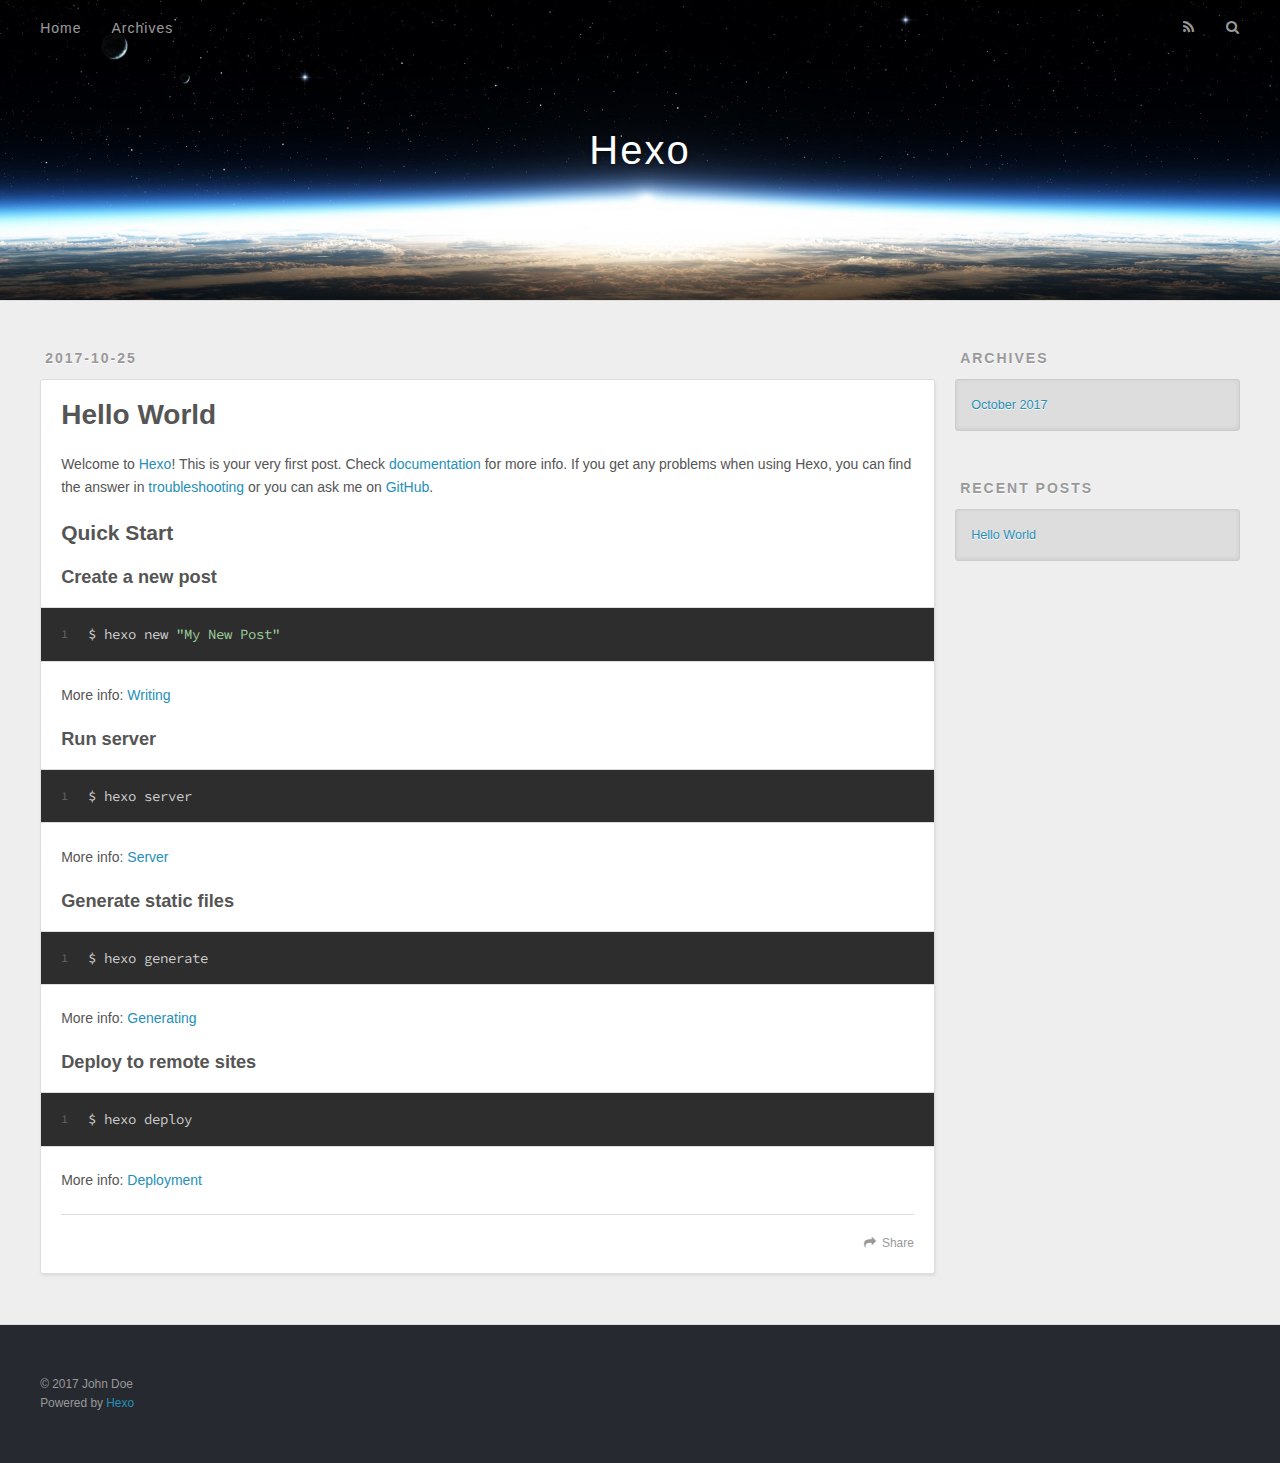
==== index.html @ f9e35522 "Site updated: 2017-10-25 15:18:16" ====
<!DOCTYPE html>
<html>
<head>
  <meta charset="utf-8">
  
  <title>Hexo</title>
  <meta name="viewport" content="width=device-width, initial-scale=1, maximum-scale=1">
  <meta property="og:type" content="website">
<meta property="og:title" content="Hexo">
<meta property="og:url" content="http://yoursite.com/index.html">
<meta property="og:site_name" content="Hexo">
<meta name="twitter:card" content="summary">
<meta name="twitter:title" content="Hexo">
  
    <link rel="alternate" href="/atom.xml" title="Hexo" type="application/atom+xml">
  
  
    <link rel="icon" href="/favicon.png">
  
  
    <link href="//fonts.googleapis.com/css?family=Source+Code+Pro" rel="stylesheet" type="text/css">
  
  <link rel="stylesheet" href="/css/style.css">
  

</head>

<body>
  <div id="container">
    <div id="wrap">
      <header id="header">
  <div id="banner"></div>
  <div id="header-outer" class="outer">
    <div id="header-title" class="inner">
      <h1 id="logo-wrap">
        <a href="/" id="logo">Hexo</a>
      </h1>
      
    </div>
    <div id="header-inner" class="inner">
      <nav id="main-nav">
        <a id="main-nav-toggle" class="nav-icon"></a>
        
          <a class="main-nav-link" href="/">Home</a>
        
          <a class="main-nav-link" href="/archives">Archives</a>
        
      </nav>
      <nav id="sub-nav">
        
          <a id="nav-rss-link" class="nav-icon" href="/atom.xml" title="RSS Feed"></a>
        
        <a id="nav-search-btn" class="nav-icon" title="Search"></a>
      </nav>
      <div id="search-form-wrap">
        <form action="//google.com/search" method="get" accept-charset="UTF-8" class="search-form"><input type="search" name="q" class="search-form-input" placeholder="Search"><button type="submit" class="search-form-submit">&#xF002;</button><input type="hidden" name="sitesearch" value="http://yoursite.com"></form>
      </div>
    </div>
  </div>
</header>
      <div class="outer">
        <section id="main">
  
    <article id="post-hello-world" class="article article-type-post" itemscope itemprop="blogPost">
  <div class="article-meta">
    <a href="/2017/10/25/hello-world/" class="article-date">
  <time datetime="2017-10-25T07:08:51.468Z" itemprop="datePublished">2017-10-25</time>
</a>
    
  </div>
  <div class="article-inner">
    
    
      <header class="article-header">
        
  
    <h1 itemprop="name">
      <a class="article-title" href="/2017/10/25/hello-world/">Hello World</a>
    </h1>
  

      </header>
    
    <div class="article-entry" itemprop="articleBody">
      
        <p>Welcome to <a href="https://hexo.io/" target="_blank" rel="external">Hexo</a>! This is your very first post. Check <a href="https://hexo.io/docs/" target="_blank" rel="external">documentation</a> for more info. If you get any problems when using Hexo, you can find the answer in <a href="https://hexo.io/docs/troubleshooting.html" target="_blank" rel="external">troubleshooting</a> or you can ask me on <a href="https://github.com/hexojs/hexo/issues" target="_blank" rel="external">GitHub</a>.</p>
<h2 id="Quick-Start"><a href="#Quick-Start" class="headerlink" title="Quick Start"></a>Quick Start</h2><h3 id="Create-a-new-post"><a href="#Create-a-new-post" class="headerlink" title="Create a new post"></a>Create a new post</h3><figure class="highlight bash"><table><tr><td class="gutter"><pre><div class="line">1</div></pre></td><td class="code"><pre><div class="line">$ hexo new <span class="string">"My New Post"</span></div></pre></td></tr></table></figure>
<p>More info: <a href="https://hexo.io/docs/writing.html" target="_blank" rel="external">Writing</a></p>
<h3 id="Run-server"><a href="#Run-server" class="headerlink" title="Run server"></a>Run server</h3><figure class="highlight bash"><table><tr><td class="gutter"><pre><div class="line">1</div></pre></td><td class="code"><pre><div class="line">$ hexo server</div></pre></td></tr></table></figure>
<p>More info: <a href="https://hexo.io/docs/server.html" target="_blank" rel="external">Server</a></p>
<h3 id="Generate-static-files"><a href="#Generate-static-files" class="headerlink" title="Generate static files"></a>Generate static files</h3><figure class="highlight bash"><table><tr><td class="gutter"><pre><div class="line">1</div></pre></td><td class="code"><pre><div class="line">$ hexo generate</div></pre></td></tr></table></figure>
<p>More info: <a href="https://hexo.io/docs/generating.html" target="_blank" rel="external">Generating</a></p>
<h3 id="Deploy-to-remote-sites"><a href="#Deploy-to-remote-sites" class="headerlink" title="Deploy to remote sites"></a>Deploy to remote sites</h3><figure class="highlight bash"><table><tr><td class="gutter"><pre><div class="line">1</div></pre></td><td class="code"><pre><div class="line">$ hexo deploy</div></pre></td></tr></table></figure>
<p>More info: <a href="https://hexo.io/docs/deployment.html" target="_blank" rel="external">Deployment</a></p>

      
    </div>
    <footer class="article-footer">
      <a data-url="http://yoursite.com/2017/10/25/hello-world/" data-id="cj96p9s9x0000gdnik73rbyn2" class="article-share-link">Share</a>
      
      
    </footer>
  </div>
  
</article>


  

</section>
        
          <aside id="sidebar">
  
    

  
    

  
    
  
    
  <div class="widget-wrap">
    <h3 class="widget-title">Archives</h3>
    <div class="widget">
      <ul class="archive-list"><li class="archive-list-item"><a class="archive-list-link" href="/archives/2017/10/">October 2017</a></li></ul>
    </div>
  </div>


  
    
  <div class="widget-wrap">
    <h3 class="widget-title">Recent Posts</h3>
    <div class="widget">
      <ul>
        
          <li>
            <a href="/2017/10/25/hello-world/">Hello World</a>
          </li>
        
      </ul>
    </div>
  </div>

  
</aside>
        
      </div>
      <footer id="footer">
  
  <div class="outer">
    <div id="footer-info" class="inner">
      &copy; 2017 John Doe<br>
      Powered by <a href="http://hexo.io/" target="_blank">Hexo</a>
    </div>
  </div>
</footer>
    </div>
    <nav id="mobile-nav">
  
    <a href="/" class="mobile-nav-link">Home</a>
  
    <a href="/archives" class="mobile-nav-link">Archives</a>
  
</nav>
    

<script src="//ajax.googleapis.com/ajax/libs/jquery/2.0.3/jquery.min.js"></script>


  <link rel="stylesheet" href="/fancybox/jquery.fancybox.css">
  <script src="/fancybox/jquery.fancybox.pack.js"></script>


<script src="/js/script.js"></script>

  </div>
</body>
</html>
---- css/style.css ----
body {
  width: 100%;
}
body:before,
body:after {
  content: "";
  display: table;
}
body:after {
  clear: both;
}
html,
body,
div,
span,
applet,
object,
iframe,
h1,
h2,
h3,
h4,
h5,
h6,
p,
blockquote,
pre,
a,
abbr,
acronym,
address,
big,
cite,
code,
del,
dfn,
em,
img,
ins,
kbd,
q,
s,
samp,
small,
strike,
strong,
sub,
sup,
tt,
var,
dl,
dt,
dd,
ol,
ul,
li,
fieldset,
form,
label,
legend,
table,
caption,
tbody,
tfoot,
thead,
tr,
th,
td {
  margin: 0;
  padding: 0;
  border: 0;
  outline: 0;
  font-weight: inherit;
  font-style: inherit;
  font-family: inherit;
  font-size: 100%;
  vertical-align: baseline;
}
body {
  line-height: 1;
  color: #000;
  background: #fff;
}
ol,
ul {
  list-style: none;
}
table {
  border-collapse: separate;
  border-spacing: 0;
  vertical-align: middle;
}
caption,
th,
td {
  text-align: left;
  font-weight: normal;
  vertical-align: middle;
}
a img {
  border: none;
}
input,
button {
  margin: 0;
  padding: 0;
}
input::-moz-focus-inner,
button::-moz-focus-inner {
  border: 0;
  padding: 0;
}
@font-face {
  font-family: FontAwesome;
  font-style: normal;
  font-weight: normal;
  src: url("fonts/fontawesome-webfont.eot?v=#4.0.3");
  src: url("fonts/fontawesome-webfont.eot?#iefix&v=#4.0.3") format("embedded-opentype"), url("fonts/fontawesome-webfont.woff?v=#4.0.3") format("woff"), url("fonts/fontawesome-webfont.ttf?v=#4.0.3") format("truetype"), url("fonts/fontawesome-webfont.svg#fontawesomeregular?v=#4.0.3") format("svg");
}
html,
body,
#container {
  height: 100%;
}
body {
  background: #eee;
  font: 14px "Helvetica Neue", Helvetica, Arial, sans-serif;
  -webkit-text-size-adjust: 100%;
}
.outer {
  max-width: 1220px;
  margin: 0 auto;
  padding: 0 20px;
}
.outer:before,
.outer:after {
  content: "";
  display: table;
}
.outer:after {
  clear: both;
}
.inner {
  display: inline;
  float: left;
  width: 98.33333333333333%;
  margin: 0 0.833333333333333%;
}
.left,
.alignleft {
  float: left;
}
.right,
.alignright {
  float: right;
}
.clear {
  clear: both;
}
#container {
  position: relative;
}
.mobile-nav-on {
  overflow: hidden;
}
#wrap {
  height: 100%;
  width: 100%;
  position: absolute;
  top: 0;
  left: 0;
  -webkit-transition: 0.2s ease-out;
  -moz-transition: 0.2s ease-out;
  -ms-transition: 0.2s ease-out;
  transition: 0.2s ease-out;
  z-index: 1;
  background: #eee;
}
.mobile-nav-on #wrap {
  left: 280px;
}
@media screen and (min-width: 768px) {
  #main {
    display: inline;
    float: left;
    width: 73.33333333333333%;
    margin: 0 0.833333333333333%;
  }
}
.article-date,
.article-category-link,
.archive-year,
.widget-title {
  text-decoration: none;
  text-transform: uppercase;
  letter-spacing: 2px;
  color: #999;
  margin-bottom: 1em;
  margin-left: 5px;
  line-height: 1em;
  text-shadow: 0 1px #fff;
  font-weight: bold;
}
.article-inner,
.archive-article-inner {
  background: #fff;
  -webkit-box-shadow: 1px 2px 3px #ddd;
  box-shadow: 1px 2px 3px #ddd;
  border: 1px solid #ddd;
  border-radius: 3px;
}
.article-entry h1,
.widget h1 {
  font-size: 2em;
}
.article-entry h2,
.widget h2 {
  font-size: 1.5em;
}
.article-entry h3,
.widget h3 {
  font-size: 1.3em;
}
.article-entry h4,
.widget h4 {
  font-size: 1.2em;
}
.article-entry h5,
.widget h5 {
  font-size: 1em;
}
.article-entry h6,
.widget h6 {
  font-size: 1em;
  color: #999;
}
.article-entry hr,
.widget hr {
  border: 1px dashed #ddd;
}
.article-entry strong,
.widget strong {
  font-weight: bold;
}
.article-entry em,
.widget em,
.article-entry cite,
.widget cite {
  font-style: italic;
}
.article-entry sup,
.widget sup,
.article-entry sub,
.widget sub {
  font-size: 0.75em;
  line-height: 0;
  position: relative;
  vertical-align: baseline;
}
.article-entry sup,
.widget sup {
  top: -0.5em;
}
.article-entry sub,
.widget sub {
  bottom: -0.2em;
}
.article-entry small,
.widget small {
  font-size: 0.85em;
}
.article-entry acronym,
.widget acronym,
.article-entry abbr,
.widget abbr {
  border-bottom: 1px dotted;
}
.article-entry ul,
.widget ul,
.article-entry ol,
.widget ol,
.article-entry dl,
.widget dl {
  margin: 0 20px;
  line-height: 1.6em;
}
.article-entry ul ul,
.widget ul ul,
.article-entry ol ul,
.widget ol ul,
.article-entry ul ol,
.widget ul ol,
.article-entry ol ol,
.widget ol ol {
  margin-top: 0;
  margin-bottom: 0;
}
.article-entry ul,
.widget ul {
  list-style: disc;
}
.article-entry ol,
.widget ol {
  list-style: decimal;
}
.article-entry dt,
.widget dt {
  font-weight: bold;
}
#header {
  height: 300px;
  position: relative;
  border-bottom: 1px solid #ddd;
}
#header:before,
#header:after {
  content: "";
  position: absolute;
  left: 0;
  right: 0;
  height: 40px;
}
#header:before {
  top: 0;
  background: -webkit-linear-gradient(rgba(0,0,0,0.2), transparent);
  background: -moz-linear-gradient(rgba(0,0,0,0.2), transparent);
  background: -ms-linear-gradient(rgba(0,0,0,0.2), transparent);
  background: linear-gradient(rgba(0,0,0,0.2), transparent);
}
#header:after {
  bottom: 0;
  background: -webkit-linear-gradient(transparent, rgba(0,0,0,0.2));
  background: -moz-linear-gradient(transparent, rgba(0,0,0,0.2));
  background: -ms-linear-gradient(transparent, rgba(0,0,0,0.2));
  background: linear-gradient(transparent, rgba(0,0,0,0.2));
}
#header-outer {
  height: 100%;
  position: relative;
}
#header-inner {
  position: relative;
  overflow: hidden;
}
#banner {
  position: absolute;
  top: 0;
  left: 0;
  width: 100%;
  height: 100%;
  background: url("images/banner.jpg") center #000;
  -webkit-background-size: cover;
  -moz-background-size: cover;
  background-size: cover;
  z-index: -1;
}
#header-title {
  text-align: center;
  height: 40px;
  position: absolute;
  top: 50%;
  left: 0;
  margin-top: -20px;
}
#logo,
#subtitle {
  text-decoration: none;
  color: #fff;
  font-weight: 300;
  text-shadow: 0 1px 4px rgba(0,0,0,0.3);
}
#logo {
  font-size: 40px;
  line-height: 40px;
  letter-spacing: 2px;
}
#subtitle {
  font-size: 16px;
  line-height: 16px;
  letter-spacing: 1px;
}
#subtitle-wrap {
  margin-top: 16px;
}
#main-nav {
  float: left;
  margin-left: -15px;
}
.nav-icon,
.main-nav-link {
  float: left;
  color: #fff;
  opacity: 0.6;
  text-decoration: none;
  text-shadow: 0 1px rgba(0,0,0,0.2);
  -webkit-transition: opacity 0.2s;
  -moz-transition: opacity 0.2s;
  -ms-transition: opacity 0.2s;
  transition: opacity 0.2s;
  display: block;
  padding: 20px 15px;
}
.nav-icon:hover,
.main-nav-link:hover {
  opacity: 1;
}
.nav-icon {
  font-family: FontAwesome;
  text-align: center;
  font-size: 14px;
  width: 14px;
  height: 14px;
  padding: 20px 15px;
  position: relative;
  cursor: pointer;
}
.main-nav-link {
  font-weight: 300;
  letter-spacing: 1px;
}
@media screen and (max-width: 479px) {
  .main-nav-link {
    display: none;
  }
}
#main-nav-toggle {
  display: none;
}
#main-nav-toggle:before {
  content: "\f0c9";
}
@media screen and (max-width: 479px) {
  #main-nav-toggle {
    display: block;
  }
}
#sub-nav {
  float: right;
  margin-right: -15px;
}
#nav-rss-link:before {
  content: "\f09e";
}
#nav-search-btn:before {
  content: "\f002";
}
#search-form-wrap {
  position: absolute;
  top: 15px;
  width: 150px;
  height: 30px;
  right: -150px;
  opacity: 0;
  -webkit-transition: 0.2s ease-out;
  -moz-transition: 0.2s ease-out;
  -ms-transition: 0.2s ease-out;
  transition: 0.2s ease-out;
}
#search-form-wrap.on {
  opacity: 1;
  right: 0;
}
@media screen and (max-width: 479px) {
  #search-form-wrap {
    width: 100%;
    right: -100%;
  }
}
.search-form {
  position: absolute;
  top: 0;
  left: 0;
  right: 0;
  background: #fff;
  padding: 5px 15px;
  border-radius: 15px;
  -webkit-box-shadow: 0 0 10px rgba(0,0,0,0.3);
  box-shadow: 0 0 10px rgba(0,0,0,0.3);
}
.search-form-input {
  border: none;
  background: none;
  color: #555;
  width: 100%;
  font: 13px "Helvetica Neue", Helvetica, Arial, sans-serif;
  outline: none;
}
.search-form-input::-webkit-search-results-decoration,
.search-form-input::-webkit-search-cancel-button {
  -webkit-appearance: none;
}
.search-form-submit {
  position: absolute;
  top: 50%;
  right: 10px;
  margin-top: -7px;
  font: 13px FontAwesome;
  border: none;
  background: none;
  color: #bbb;
  cursor: pointer;
}
.search-form-submit:hover,
.search-form-submit:focus {
  color: #777;
}
.article {
  margin: 50px 0;
}
.article-inner {
  overflow: hidden;
}
.article-meta:before,
.article-meta:after {
  content: "";
  display: table;
}
.article-meta:after {
  clear: both;
}
.article-date {
  float: left;
}
.article-category {
  float: left;
  line-height: 1em;
  color: #ccc;
  text-shadow: 0 1px #fff;
  margin-left: 8px;
}
.article-category:before {
  content: "\2022";
}
.article-category-link {
  margin: 0 12px 1em;
}
.article-header {
  padding: 20px 20px 0;
}
.article-title {
  text-decoration: none;
  font-size: 2em;
  font-weight: bold;
  color: #555;
  line-height: 1.1em;
  -webkit-transition: color 0.2s;
  -moz-transition: color 0.2s;
  -ms-transition: color 0.2s;
  transition: color 0.2s;
}
a.article-title:hover {
  color: #258fb8;
}
.article-entry {
  color: #555;
  padding: 0 20px;
}
.article-entry:before,
.article-entry:after {
  content: "";
  display: table;
}
.article-entry:after {
  clear: both;
}
.article-entry p,
.article-entry table {
  line-height: 1.6em;
  margin: 1.6em 0;
}
.article-entry h1,
.article-entry h2,
.article-entry h3,
.article-entry h4,
.article-entry h5,
.article-entry h6 {
  font-weight: bold;
}
.article-entry h1,
.article-entry h2,
.article-entry h3,
.article-entry h4,
.article-entry h5,
.article-entry h6 {
  line-height: 1.1em;
  margin: 1.1em 0;
}
.article-entry a {
  color: #258fb8;
  text-decoration: none;
}
.article-entry a:hover {
  text-decoration: underline;
}
.article-entry ul,
.article-entry ol,
.article-entry dl {
  margin-top: 1.6em;
  margin-bottom: 1.6em;
}
.article-entry img,
.article-entry video {
  max-width: 100%;
  height: auto;
  display: block;
  margin: auto;
}
.article-entry iframe {
  border: none;
}
.article-entry table {
  width: 100%;
  border-collapse: collapse;
  border-spacing: 0;
}
.article-entry th {
  font-weight: bold;
  border-bottom: 3px solid #ddd;
  padding-bottom: 0.5em;
}
.article-entry td {
  border-bottom: 1px solid #ddd;
  padding: 10px 0;
}
.article-entry blockquote {
  font-family: Georgia, "Times New Roman", serif;
  font-size: 1.4em;
  margin: 1.6em 20px;
  text-align: center;
}
.article-entry blockquote footer {
  font-size: 14px;
  margin: 1.6em 0;
  font-family: "Helvetica Neue", Helvetica, Arial, sans-serif;
}
.article-entry blockquote footer cite:before {
  content: "—";
  padding: 0 0.5em;
}
.article-entry .pullquote {
  text-align: left;
  width: 45%;
  margin: 0;
}
.article-entry .pullquote.left {
  margin-left: 0.5em;
  margin-right: 1em;
}
.article-entry .pullquote.right {
  margin-right: 0.5em;
  margin-left: 1em;
}
.article-entry .caption {
  color: #999;
  display: block;
  font-size: 0.9em;
  margin-top: 0.5em;
  position: relative;
  text-align: center;
}
.article-entry .video-container {
  position: relative;
  padding-top: 56.25%;
  height: 0;
  overflow: hidden;
}
.article-entry .video-container iframe,
.article-entry .video-container object,
.article-entry .video-container embed {
  position: absolute;
  top: 0;
  left: 0;
  width: 100%;
  height: 100%;
  margin-top: 0;
}
.article-more-link a {
  display: inline-block;
  line-height: 1em;
  padding: 6px 15px;
  border-radius: 15px;
  background: #eee;
  color: #999;
  text-shadow: 0 1px #fff;
  text-decoration: none;
}
.article-more-link a:hover {
  background: #258fb8;
  color: #fff;
  text-decoration: none;
  text-shadow: 0 1px #1e7293;
}
.article-footer {
  font-size: 0.85em;
  line-height: 1.6em;
  border-top: 1px solid #ddd;
  padding-top: 1.6em;
  margin: 0 20px 20px;
}
.article-footer:before,
.article-footer:after {
  content: "";
  display: table;
}
.article-footer:after {
  clear: both;
}
.article-footer a {
  color: #999;
  text-decoration: none;
}
.article-footer a:hover {
  color: #555;
}
.article-tag-list-item {
  float: left;
  margin-right: 10px;
}
.article-tag-list-link:before {
  content: "#";
}
.article-comment-link {
  float: right;
}
.article-comment-link:before {
  content: "\f075";
  font-family: FontAwesome;
  padding-right: 8px;
}
.article-share-link {
  cursor: pointer;
  float: right;
  margin-left: 20px;
}
.article-share-link:before {
  content: "\f064";
  font-family: FontAwesome;
  padding-right: 6px;
}
#article-nav {
  position: relative;
}
#article-nav:before,
#article-nav:after {
  content: "";
  display: table;
}
#article-nav:after {
  clear: both;
}
@media screen and (min-width: 768px) {
  #article-nav {
    margin: 50px 0;
  }
  #article-nav:before {
    width: 8px;
    height: 8px;
    position: absolute;
    top: 50%;
    left: 50%;
    margin-top: -4px;
    margin-left: -4px;
    content: "";
    border-radius: 50%;
    background: #ddd;
    -webkit-box-shadow: 0 1px 2px #fff;
    box-shadow: 0 1px 2px #fff;
  }
}
.article-nav-link-wrap {
  text-decoration: none;
  text-shadow: 0 1px #fff;
  color: #999;
  -webkit-box-sizing: border-box;
  -moz-box-sizing: border-box;
  box-sizing: border-box;
  margin-top: 50px;
  text-align: center;
  display: block;
}
.article-nav-link-wrap:hover {
  color: #555;
}
@media screen and (min-width: 768px) {
  .article-nav-link-wrap {
    width: 50%;
    margin-top: 0;
  }
}
@media screen and (min-width: 768px) {
  #article-nav-newer {
    float: left;
    text-align: right;
    padding-right: 20px;
  }
}
@media screen and (min-width: 768px) {
  #article-nav-older {
    float: right;
    text-align: left;
    padding-left: 20px;
  }
}
.article-nav-caption {
  text-transform: uppercase;
  letter-spacing: 2px;
  color: #ddd;
  line-height: 1em;
  font-weight: bold;
}
#article-nav-newer .article-nav-caption {
  margin-right: -2px;
}
.article-nav-title {
  font-size: 0.85em;
  line-height: 1.6em;
  margin-top: 0.5em;
}
.article-share-box {
  position: absolute;
  display: none;
  background: #fff;
  -webkit-box-shadow: 1px 2px 10px rgba(0,0,0,0.2);
  box-shadow: 1px 2px 10px rgba(0,0,0,0.2);
  border-radius: 3px;
  margin-left: -145px;
  overflow: hidden;
  z-index: 1;
}
.article-share-box.on {
  display: block;
}
.article-share-input {
  width: 100%;
  background: none;
  -webkit-box-sizing: border-box;
  -moz-box-sizing: border-box;
  box-sizing: border-box;
  font: 14px "Helvetica Neue", Helvetica, Arial, sans-serif;
  padding: 0 15px;
  color: #555;
  outline: none;
  border: 1px solid #ddd;
  border-radius: 3px 3px 0 0;
  height: 36px;
  line-height: 36px;
}
.article-share-links {
  background: #eee;
}
.article-share-links:before,
.article-share-links:after {
  content: "";
  display: table;
}
.article-share-links:after {
  clear: both;
}
.article-share-twitter,
.article-share-facebook,
.article-share-pinterest,
.article-share-google {
  width: 50px;
  height: 36px;
  display: block;
  float: left;
  position: relative;
  color: #999;
  text-shadow: 0 1px #fff;
}
.article-share-twitter:before,
.article-share-facebook:before,
.article-share-pinterest:before,
.article-share-google:before {
  font-size: 20px;
  font-family: FontAwesome;
  width: 20px;
  height: 20px;
  position: absolute;
  top: 50%;
  left: 50%;
  margin-top: -10px;
  margin-left: -10px;
  text-align: center;
}
.article-share-twitter:hover,
.article-share-facebook:hover,
.article-share-pinterest:hover,
.article-share-google:hover {
  color: #fff;
}
.article-share-twitter:before {
  content: "\f099";
}
.article-share-twitter:hover {
  background: #00aced;
  text-shadow: 0 1px #008abe;
}
.article-share-facebook:before {
  content: "\f09a";
}
.article-share-facebook:hover {
  background: #3b5998;
  text-shadow: 0 1px #2f477a;
}
.article-share-pinterest:before {
  content: "\f0d2";
}
.article-share-pinterest:hover {
  background: #cb2027;
  text-shadow: 0 1px #a21a1f;
}
.article-share-google:before {
  content: "\f0d5";
}
.article-share-google:hover {
  background: #dd4b39;
  text-shadow: 0 1px #be3221;
}
.article-gallery {
  background: #000;
  position: relative;
}
.article-gallery-photos {
  position: relative;
  overflow: hidden;
}
.article-gallery-img {
  display: none;
  max-width: 100%;
}
.article-gallery-img:first-child {
  display: block;
}
.article-gallery-img.loaded {
  position: absolute;
  display: block;
}
.article-gallery-img img {
  display: block;
  max-width: 100%;
  margin: 0 auto;
}
#comments {
  background: #fff;
  -webkit-box-shadow: 1px 2px 3px #ddd;
  box-shadow: 1px 2px 3px #ddd;
  padding: 20px;
  border: 1px solid #ddd;
  border-radius: 3px;
  margin: 50px 0;
}
#comments a {
  color: #258fb8;
}
.archives-wrap {
  margin: 50px 0;
}
.archives:before,
.archives:after {
  content: "";
  display: table;
}
.archives:after {
  clear: both;
}
.archive-year-wrap {
  margin-bottom: 1em;
}
.archives {
  -webkit-column-gap: 10px;
  -moz-column-gap: 10px;
  column-gap: 10px;
}
@media screen and (min-width: 480px) and (max-width: 767px) {
  .archives {
    -webkit-column-count: 2;
    -moz-column-count: 2;
    column-count: 2;
  }
}
@media screen and (min-width: 768px) {
  .archives {
    -webkit-column-count: 3;
    -moz-column-count: 3;
    column-count: 3;
  }
}
.archive-article {
  -webkit-column-break-inside: avoid;
  page-break-inside: avoid;
  overflow: hidden;
  break-inside: avoid-column;
}
.archive-article-inner {
  padding: 10px;
  margin-bottom: 15px;
}
.archive-article-title {
  text-decoration: none;
  font-weight: bold;
  color: #555;
  -webkit-transition: color 0.2s;
  -moz-transition: color 0.2s;
  -ms-transition: color 0.2s;
  transition: color 0.2s;
  line-height: 1.6em;
}
.archive-article-title:hover {
  color: #258fb8;
}
.archive-article-footer {
  margin-top: 1em;
}
.archive-article-date {
  color: #999;
  text-decoration: none;
  font-size: 0.85em;
  line-height: 1em;
  margin-bottom: 0.5em;
  display: block;
}
#page-nav {
  margin: 50px auto;
  background: #fff;
  -webkit-box-shadow: 1px 2px 3px #ddd;
  box-shadow: 1px 2px 3px #ddd;
  border: 1px solid #ddd;
  border-radius: 3px;
  text-align: center;
  color: #999;
  overflow: hidden;
}
#page-nav:before,
#page-nav:after {
  content: "";
  display: table;
}
#page-nav:after {
  clear: both;
}
#page-nav a,
#page-nav span {
  padding: 10px 20px;
  line-height: 1;
  height: 2ex;
}
#page-nav a {
  color: #999;
  text-decoration: none;
}
#page-nav a:hover {
  background: #999;
  color: #fff;
}
#page-nav .prev {
  float: left;
}
#page-nav .next {
  float: right;
}
#page-nav .page-number {
  display: inline-block;
}
@media screen and (max-width: 479px) {
  #page-nav .page-number {
    display: none;
  }
}
#page-nav .current {
  color: #555;
  font-weight: bold;
}
#page-nav .space {
  color: #ddd;
}
#footer {
  background: #262a30;
  padding: 50px 0;
  border-top: 1px solid #ddd;
  color: #999;
}
#footer a {
  color: #258fb8;
  text-decoration: none;
}
#footer a:hover {
  text-decoration: underline;
}
#footer-info {
  line-height: 1.6em;
  font-size: 0.85em;
}
.article-entry pre,
.article-entry .highlight {
  background: #2d2d2d;
  margin: 0 -20px;
  padding: 15px 20px;
  border-style: solid;
  border-color: #ddd;
  border-width: 1px 0;
  overflow: auto;
  color: #ccc;
  line-height: 22.400000000000002px;
}
.article-entry .highlight .gutter pre,
.article-entry .gist .gist-file .gist-data .line-numbers {
  color: #666;
  font-size: 0.85em;
}
.article-entry pre,
.article-entry code {
  font-family: "Source Code Pro", Consolas, Monaco, Menlo, Consolas, monospace;
}
.article-entry code {
  background: #eee;
  text-shadow: 0 1px #fff;
  padding: 0 0.3em;
}
.article-entry pre code {
  background: none;
  text-shadow: none;
  padding: 0;
}
.article-entry .highlight pre {
  border: none;
  margin: 0;
  padding: 0;
}
.article-entry .highlight table {
  margin: 0;
  width: auto;
}
.article-entry .highlight td {
  border: none;
  padding: 0;
}
.article-entry .highlight figcaption {
  font-size: 0.85em;
  color: #999;
  line-height: 1em;
  margin-bottom: 1em;
}
.article-entry .highlight figcaption:before,
.article-entry .highlight figcaption:after {
  content: "";
  display: table;
}
.article-entry .highlight figcaption:after {
  clear: both;
}
.article-entry .highlight figcaption a {
  float: right;
}
.article-entry .highlight .gutter pre {
  text-align: right;
  padding-right: 20px;
}
.article-entry .highlight .line {
  height: 22.400000000000002px;
}
.article-entry .highlight .line.marked {
  background: #515151;
}
.article-entry .gist {
  margin: 0 -20px;
  border-style: solid;
  border-color: #ddd;
  border-width: 1px 0;
  background: #2d2d2d;
  padding: 15px 20px 15px 0;
}
.article-entry .gist .gist-file {
  border: none;
  font-family: "Source Code Pro", Consolas, Monaco, Menlo, Consolas, monospace;
  margin: 0;
}
.article-entry .gist .gist-file .gist-data {
  background: none;
  border: none;
}
.article-entry .gist .gist-file .gist-data .line-numbers {
  background: none;
  border: none;
  padding: 0 20px 0 0;
}
.article-entry .gist .gist-file .gist-data .line-data {
  padding: 0 !important;
}
.article-entry .gist .gist-file .highlight {
  margin: 0;
  padding: 0;
  border: none;
}
.article-entry .gist .gist-file .gist-meta {
  background: #2d2d2d;
  color: #999;
  font: 0.85em "Helvetica Neue", Helvetica, Arial, sans-serif;
  text-shadow: 0 0;
  padding: 0;
  margin-top: 1em;
  margin-left: 20px;
}
.article-entry .gist .gist-file .gist-meta a {
  color: #258fb8;
  font-weight: normal;
}
.article-entry .gist .gist-file .gist-meta a:hover {
  text-decoration: underline;
}
pre .comment,
pre .title {
  color: #999;
}
pre .variable,
pre .attribute,
pre .tag,
pre .regexp,
pre .ruby .constant,
pre .xml .tag .title,
pre .xml .pi,
pre .xml .doctype,
pre .html .doctype,
pre .css .id,
pre .css .class,
pre .css .pseudo {
  color: #f2777a;
}
pre .number,
pre .preprocessor,
pre .built_in,
pre .literal,
pre .params,
pre .constant {
  color: #f99157;
}
pre .class,
pre .ruby .class .title,
pre .css .rules .attribute {
  color: #9c9;
}
pre .string,
pre .value,
pre .inheritance,
pre .header,
pre .ruby .symbol,
pre .xml .cdata {
  color: #9c9;
}
pre .css .hexcolor {
  color: #6cc;
}
pre .function,
pre .python .decorator,
pre .python .title,
pre .ruby .function .title,
pre .ruby .title .keyword,
pre .perl .sub,
pre .javascript .title,
pre .coffeescript .title {
  color: #69c;
}
pre .keyword,
pre .javascript .function {
  color: #c9c;
}
@media screen and (max-width: 479px) {
  #mobile-nav {
    position: absolute;
    top: 0;
    left: 0;
    width: 280px;
    height: 100%;
    background: #191919;
    border-right: 1px solid #fff;
  }
}
@media screen and (max-width: 479px) {
  .mobile-nav-link {
    display: block;
    color: #999;
    text-decoration: none;
    padding: 15px 20px;
    font-weight: bold;
  }
  .mobile-nav-link:hover {
    color: #fff;
  }
}
@media screen and (min-width: 768px) {
  #sidebar {
    display: inline;
    float: left;
    width: 23.333333333333332%;
    margin: 0 0.833333333333333%;
  }
}
.widget-wrap {
  margin: 50px 0;
}
.widget {
  color: #777;
  text-shadow: 0 1px #fff;
  background: #ddd;
  -webkit-box-shadow: 0 -1px 4px #ccc inset;
  box-shadow: 0 -1px 4px #ccc inset;
  border: 1px solid #ccc;
  padding: 15px;
  border-radius: 3px;
}
.widget a {
  color: #258fb8;
  text-decoration: none;
}
.widget a:hover {
  text-decoration: underline;
}
.widget ul ul,
.widget ol ul,
.widget dl ul,
.widget ul ol,
.widget ol ol,
.widget dl ol,
.widget ul dl,
.widget ol dl,
.widget dl dl {
  margin-left: 15px;
  list-style: disc;
}
.widget {
  line-height: 1.6em;
  word-wrap: break-word;
  font-size: 0.9em;
}
.widget ul,
.widget ol {
  list-style: none;
  margin: 0;
}
.widget ul ul,
.widget ol ul,
.widget ul ol,
.widget ol ol {
  margin: 0 20px;
}
.widget ul ul,
.widget ol ul {
  list-style: disc;
}
.widget ul ol,
.widget ol ol {
  list-style: decimal;
}
.category-list-count,
.tag-list-count,
.archive-list-count {
  padding-left: 5px;
  color: #999;
  font-size: 0.85em;
}
.category-list-count:before,
.tag-list-count:before,
.archive-list-count:before {
  content: "(";
}
.category-list-count:after,
.tag-list-count:after,
.archive-list-count:after {
  content: ")";
}
.tagcloud a {
  margin-right: 5px;
  display: inline-block;
}
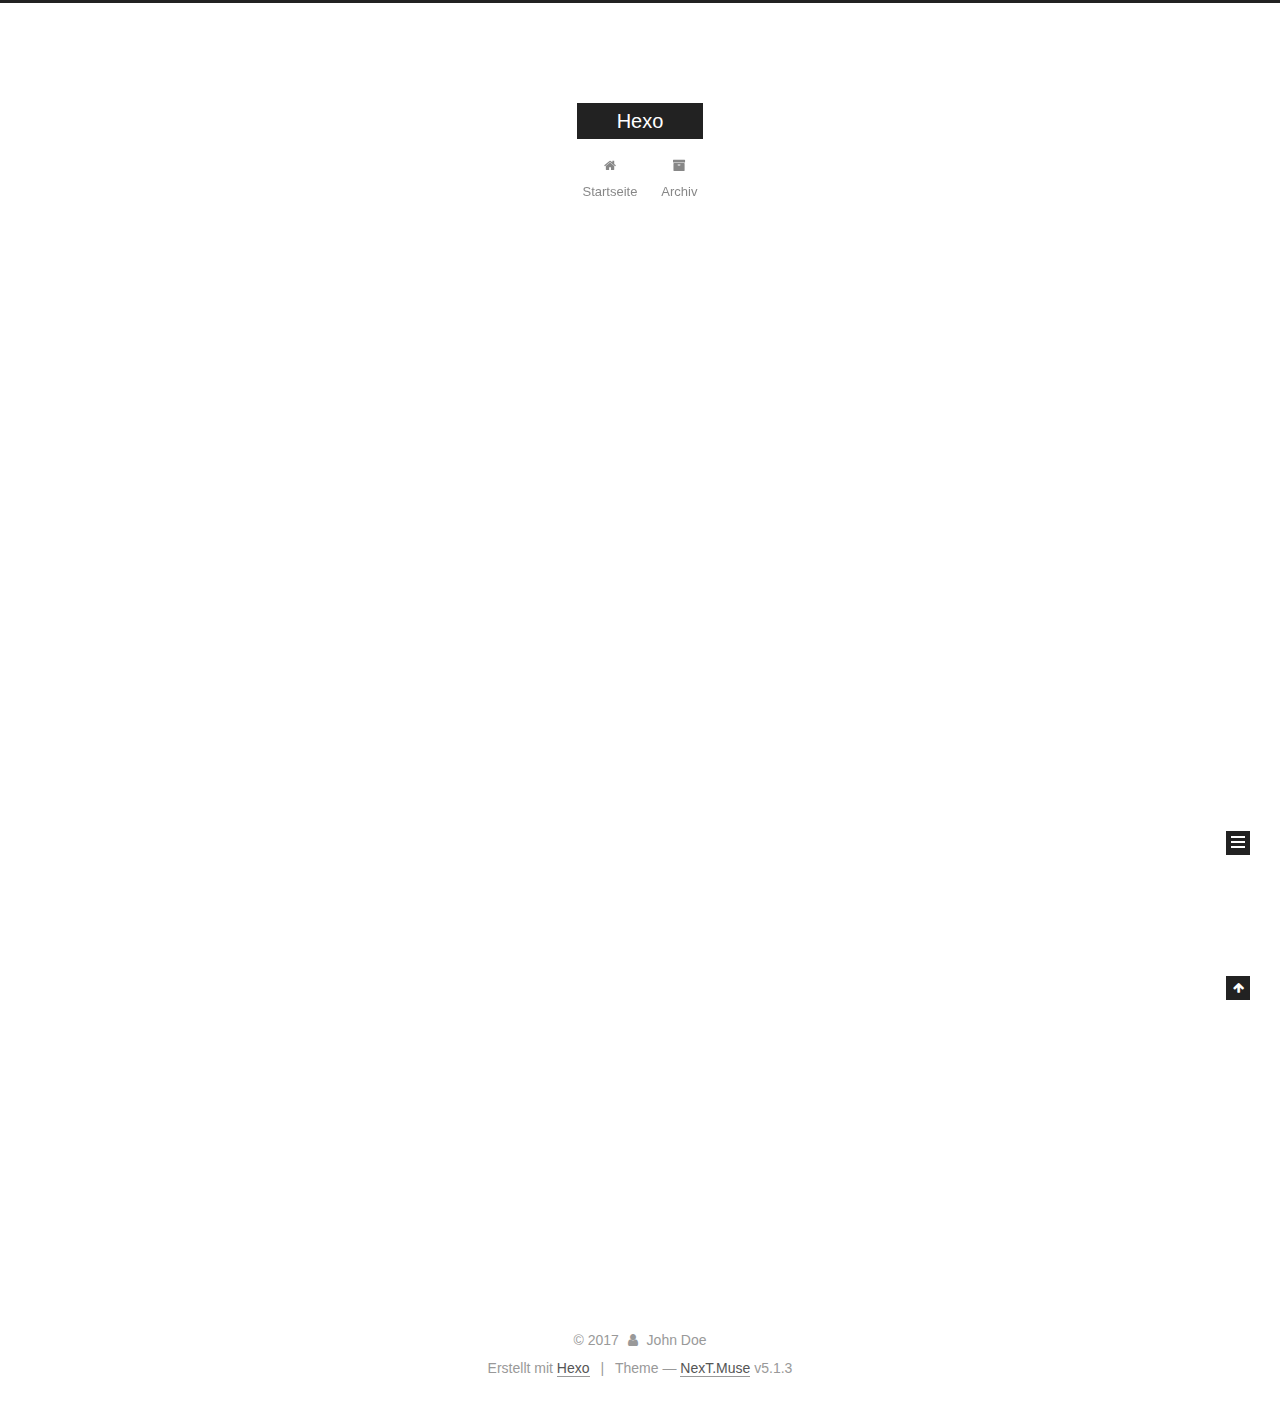
==== commit 23eeb111: "Site updated: 2017-10-25 15:21:58" ====
--- a/index.html
+++ b/index.html
@@ -1,89 +1,305 @@
 <!DOCTYPE html>
-<html>
+
+
+
+  
+
+
+<html class="theme-next muse use-motion" lang="">
 <head>
-  <meta charset="utf-8">
-  
-  <title>Hexo</title>
-  <meta name="viewport" content="width=device-width, initial-scale=1, maximum-scale=1">
-  <meta property="og:type" content="website">
+  <meta charset="UTF-8"/>
+<meta http-equiv="X-UA-Compatible" content="IE=edge" />
+<meta name="viewport" content="width=device-width, initial-scale=1, maximum-scale=1"/>
+<meta name="theme-color" content="#222">
+
+
+
+
+
+
+
+
+
+<meta http-equiv="Cache-Control" content="no-transform" />
+<meta http-equiv="Cache-Control" content="no-siteapp" />
+
+
+
+
+
+
+
+
+
+
+
+
+
+
+
+
+  
+  
+  <link href="/lib/fancybox/source/jquery.fancybox.css?v=2.1.5" rel="stylesheet" type="text/css" />
+
+
+
+
+
+
+
+<link href="/lib/font-awesome/css/font-awesome.min.css?v=4.6.2" rel="stylesheet" type="text/css" />
+
+<link href="/css/main.css?v=5.1.3" rel="stylesheet" type="text/css" />
+
+
+  <link rel="apple-touch-icon" sizes="180x180" href="/images/apple-touch-icon-next.png?v=5.1.3">
+
+
+  <link rel="icon" type="image/png" sizes="32x32" href="/images/favicon-32x32-next.png?v=5.1.3">
+
+
+  <link rel="icon" type="image/png" sizes="16x16" href="/images/favicon-16x16-next.png?v=5.1.3">
+
+
+  <link rel="mask-icon" href="/images/logo.svg?v=5.1.3" color="#222">
+
+
+
+
+
+  <meta name="keywords" content="Hexo, NexT" />
+
+
+
+
+
+
+
+
+
+
+<meta property="og:type" content="website">
 <meta property="og:title" content="Hexo">
 <meta property="og:url" content="http://yoursite.com/index.html">
 <meta property="og:site_name" content="Hexo">
 <meta name="twitter:card" content="summary">
 <meta name="twitter:title" content="Hexo">
-  
-    <link rel="alternate" href="/atom.xml" title="Hexo" type="application/atom+xml">
-  
-  
-    <link rel="icon" href="/favicon.png">
-  
-  
-    <link href="//fonts.googleapis.com/css?family=Source+Code+Pro" rel="stylesheet" type="text/css">
-  
-  <link rel="stylesheet" href="/css/style.css">
-  
+
+
+
+<script type="text/javascript" id="hexo.configurations">
+  var NexT = window.NexT || {};
+  var CONFIG = {
+    root: '/',
+    scheme: 'Muse',
+    version: '5.1.3',
+    sidebar: {"position":"left","display":"post","offset":12,"b2t":false,"scrollpercent":false,"onmobile":false},
+    fancybox: true,
+    tabs: true,
+    motion: {"enable":true,"async":false,"transition":{"post_block":"fadeIn","post_header":"slideDownIn","post_body":"slideDownIn","coll_header":"slideLeftIn","sidebar":"slideUpIn"}},
+    duoshuo: {
+      userId: '0',
+      author: 'Author'
+    },
+    algolia: {
+      applicationID: '',
+      apiKey: '',
+      indexName: '',
+      hits: {"per_page":10},
+      labels: {"input_placeholder":"Search for Posts","hits_empty":"We didn't find any results for the search: ${query}","hits_stats":"${hits} results found in ${time} ms"}
+    }
+  };
+</script>
+
+
+
+  <link rel="canonical" href="http://yoursite.com/"/>
+
+
+
+
+
+  <title>Hexo</title>
+  
+
+
+
+
+
+
+
 
 </head>
 
-<body>
-  <div id="container">
-    <div id="wrap">
-      <header id="header">
-  <div id="banner"></div>
-  <div id="header-outer" class="outer">
-    <div id="header-title" class="inner">
-      <h1 id="logo-wrap">
-        <a href="/" id="logo">Hexo</a>
-      </h1>
-      
+<body itemscope itemtype="http://schema.org/WebPage" lang="">
+
+  
+  
+    
+  
+
+  <div class="container sidebar-position-left 
+  page-home">
+    <div class="headband"></div>
+
+    <header id="header" class="header" itemscope itemtype="http://schema.org/WPHeader">
+      <div class="header-inner"><div class="site-brand-wrapper">
+  <div class="site-meta ">
+    
+
+    <div class="custom-logo-site-title">
+      <a href="/"  class="brand" rel="start">
+        <span class="logo-line-before"><i></i></span>
+        <span class="site-title">Hexo</span>
+        <span class="logo-line-after"><i></i></span>
+      </a>
     </div>
-    <div id="header-inner" class="inner">
-      <nav id="main-nav">
-        <a id="main-nav-toggle" class="nav-icon"></a>
-        
-          <a class="main-nav-link" href="/">Home</a>
-        
-          <a class="main-nav-link" href="/archives">Archives</a>
-        
-      </nav>
-      <nav id="sub-nav">
-        
-          <a id="nav-rss-link" class="nav-icon" href="/atom.xml" title="RSS Feed"></a>
-        
-        <a id="nav-search-btn" class="nav-icon" title="Search"></a>
-      </nav>
-      <div id="search-form-wrap">
-        <form action="//google.com/search" method="get" accept-charset="UTF-8" class="search-form"><input type="search" name="q" class="search-form-input" placeholder="Search"><button type="submit" class="search-form-submit">&#xF002;</button><input type="hidden" name="sitesearch" value="http://yoursite.com"></form>
-      </div>
-    </div>
+      
+        <p class="site-subtitle"></p>
+      
   </div>
-</header>
-      <div class="outer">
-        <section id="main">
-  
-    <article id="post-hello-world" class="article article-type-post" itemscope itemprop="blogPost">
-  <div class="article-meta">
-    <a href="/2017/10/25/hello-world/" class="article-date">
-  <time datetime="2017-10-25T07:08:51.468Z" itemprop="datePublished">2017-10-25</time>
-</a>
-    
+
+  <div class="site-nav-toggle">
+    <button>
+      <span class="btn-bar"></span>
+      <span class="btn-bar"></span>
+      <span class="btn-bar"></span>
+    </button>
   </div>
-  <div class="article-inner">
-    
-    
-      <header class="article-header">
-        
-  
-    <h1 itemprop="name">
-      <a class="article-title" href="/2017/10/25/hello-world/">Hello World</a>
-    </h1>
-  
-
+</div>
+
+<nav class="site-nav">
+  
+
+  
+    <ul id="menu" class="menu">
+      
+        
+        <li class="menu-item menu-item-home">
+          <a href="/" rel="section">
+            
+              <i class="menu-item-icon fa fa-fw fa-home"></i> <br />
+            
+            Startseite
+          </a>
+        </li>
+      
+        
+        <li class="menu-item menu-item-archives">
+          <a href="/archives/" rel="section">
+            
+              <i class="menu-item-icon fa fa-fw fa-archive"></i> <br />
+            
+            Archiv
+          </a>
+        </li>
+      
+
+      
+    </ul>
+  
+
+  
+</nav>
+
+
+
+ </div>
+    </header>
+
+    <main id="main" class="main">
+      <div class="main-inner">
+        <div class="content-wrap">
+          <div id="content" class="content">
+            
+  <section id="posts" class="posts-expand">
+    
+      
+
+  
+
+  
+  
+  
+
+  <article class="post post-type-normal" itemscope itemtype="http://schema.org/Article">
+  
+  
+  
+  <div class="post-block">
+    <link itemprop="mainEntityOfPage" href="http://yoursite.com/2017/10/25/hello-world/">
+
+    <span hidden itemprop="author" itemscope itemtype="http://schema.org/Person">
+      <meta itemprop="name" content="John Doe">
+      <meta itemprop="description" content="">
+      <meta itemprop="image" content="/images/avatar.gif">
+    </span>
+
+    <span hidden itemprop="publisher" itemscope itemtype="http://schema.org/Organization">
+      <meta itemprop="name" content="Hexo">
+    </span>
+
+    
+      <header class="post-header">
+
+        
+        
+          <h1 class="post-title" itemprop="name headline">
+                
+                <a class="post-title-link" href="/2017/10/25/hello-world/" itemprop="url">Hello World</a></h1>
+        
+
+        <div class="post-meta">
+          <span class="post-time">
+            
+              <span class="post-meta-item-icon">
+                <i class="fa fa-calendar-o"></i>
+              </span>
+              
+                <span class="post-meta-item-text">Veröffentlicht am</span>
+              
+              <time title="Post created" itemprop="dateCreated datePublished" datetime="2017-10-25T15:08:51+08:00">
+                2017-10-25
+              </time>
+            
+
+            
+
+            
+          </span>
+
+          
+
+          
+            
+          
+
+          
+          
+
+          
+
+          
+
+          
+
+        </div>
       </header>
     
-    <div class="article-entry" itemprop="articleBody">
-      
-        <p>Welcome to <a href="https://hexo.io/" target="_blank" rel="external">Hexo</a>! This is your very first post. Check <a href="https://hexo.io/docs/" target="_blank" rel="external">documentation</a> for more info. If you get any problems when using Hexo, you can find the answer in <a href="https://hexo.io/docs/troubleshooting.html" target="_blank" rel="external">troubleshooting</a> or you can ask me on <a href="https://github.com/hexojs/hexo/issues" target="_blank" rel="external">GitHub</a>.</p>
+
+    
+    
+    
+    <div class="post-body" itemprop="articleBody">
+
+      
+      
+
+      
+        
+          
+            <p>Welcome to <a href="https://hexo.io/" target="_blank" rel="external">Hexo</a>! This is your very first post. Check <a href="https://hexo.io/docs/" target="_blank" rel="external">documentation</a> for more info. If you get any problems when using Hexo, you can find the answer in <a href="https://hexo.io/docs/troubleshooting.html" target="_blank" rel="external">troubleshooting</a> or you can ask me on <a href="https://github.com/hexojs/hexo/issues" target="_blank" rel="external">GitHub</a>.</p>
 <h2 id="Quick-Start"><a href="#Quick-Start" class="headerlink" title="Quick Start"></a>Quick Start</h2><h3 id="Create-a-new-post"><a href="#Create-a-new-post" class="headerlink" title="Create a new post"></a>Create a new post</h3><figure class="highlight bash"><table><tr><td class="gutter"><pre><div class="line">1</div></pre></td><td class="code"><pre><div class="line">$ hexo new <span class="string">"My New Post"</span></div></pre></td></tr></table></figure>
 <p>More info: <a href="https://hexo.io/docs/writing.html" target="_blank" rel="external">Writing</a></p>
 <h3 id="Run-server"><a href="#Run-server" class="headerlink" title="Run server"></a>Run server</h3><figure class="highlight bash"><table><tr><td class="gutter"><pre><div class="line">1</div></pre></td><td class="code"><pre><div class="line">$ hexo server</div></pre></td></tr></table></figure>
@@ -93,88 +309,307 @@
 <h3 id="Deploy-to-remote-sites"><a href="#Deploy-to-remote-sites" class="headerlink" title="Deploy to remote sites"></a>Deploy to remote sites</h3><figure class="highlight bash"><table><tr><td class="gutter"><pre><div class="line">1</div></pre></td><td class="code"><pre><div class="line">$ hexo deploy</div></pre></td></tr></table></figure>
 <p>More info: <a href="https://hexo.io/docs/deployment.html" target="_blank" rel="external">Deployment</a></p>
 
+          
+        
       
     </div>
-    <footer class="article-footer">
-      <a data-url="http://yoursite.com/2017/10/25/hello-world/" data-id="cj96p9s9x0000gdnik73rbyn2" class="article-share-link">Share</a>
-      
+    
+    
+    
+
+    
+
+    
+
+    
+
+    <footer class="post-footer">
+      
+
+      
+
+      
+
+      
+      
+        <div class="post-eof"></div>
       
     </footer>
   </div>
   
-</article>
-
-
-  
-
-</section>
-        
-          <aside id="sidebar">
-  
-    
-
-  
-    
-
-  
-    
-  
-    
-  <div class="widget-wrap">
-    <h3 class="widget-title">Archives</h3>
-    <div class="widget">
-      <ul class="archive-list"><li class="archive-list-item"><a class="archive-list-link" href="/archives/2017/10/">October 2017</a></li></ul>
+  
+  
+  </article>
+
+
+    
+  </section>
+
+  
+
+
+          </div>
+          
+
+
+          
+
+        </div>
+        
+          
+  
+  <div class="sidebar-toggle">
+    <div class="sidebar-toggle-line-wrap">
+      <span class="sidebar-toggle-line sidebar-toggle-line-first"></span>
+      <span class="sidebar-toggle-line sidebar-toggle-line-middle"></span>
+      <span class="sidebar-toggle-line sidebar-toggle-line-last"></span>
     </div>
   </div>
 
-
-  
-    
-  <div class="widget-wrap">
-    <h3 class="widget-title">Recent Posts</h3>
-    <div class="widget">
-      <ul>
-        
-          <li>
-            <a href="/2017/10/25/hello-world/">Hello World</a>
-          </li>
-        
-      </ul>
+  <aside id="sidebar" class="sidebar">
+    
+    <div class="sidebar-inner">
+
+      
+
+      
+
+      <section class="site-overview-wrap sidebar-panel sidebar-panel-active">
+        <div class="site-overview">
+          <div class="site-author motion-element" itemprop="author" itemscope itemtype="http://schema.org/Person">
+            
+              <p class="site-author-name" itemprop="name">John Doe</p>
+              <p class="site-description motion-element" itemprop="description"></p>
+          </div>
+
+          <nav class="site-state motion-element">
+
+            
+              <div class="site-state-item site-state-posts">
+              
+                <a href="/archives/">
+              
+                  <span class="site-state-item-count">1</span>
+                  <span class="site-state-item-name">Artikel</span>
+                </a>
+              </div>
+            
+
+            
+
+            
+
+          </nav>
+
+          
+
+          <div class="links-of-author motion-element">
+            
+          </div>
+
+          
+          
+
+          
+          
+
+          
+
+        </div>
+      </section>
+
+      
+
+      
+
     </div>
+  </aside>
+
+
+        
+      </div>
+    </main>
+
+    <footer id="footer" class="footer">
+      <div class="footer-inner">
+        <div class="copyright">&copy; <span itemprop="copyrightYear">2017</span>
+  <span class="with-love">
+    <i class="fa fa-user"></i>
+  </span>
+  <span class="author" itemprop="copyrightHolder">John Doe</span>
+
+  
+</div>
+
+
+  <div class="powered-by">Erstellt mit  <a class="theme-link" target="_blank" href="https://hexo.io">Hexo</a></div>
+
+
+
+  <span class="post-meta-divider">|</span>
+
+
+
+  <div class="theme-info">Theme &mdash; <a class="theme-link" target="_blank" href="https://github.com/iissnan/hexo-theme-next">NexT.Muse</a> v5.1.3</div>
+
+
+
+
+        
+
+
+
+
+
+
+
+        
+      </div>
+    </footer>
+
+    
+      <div class="back-to-top">
+        <i class="fa fa-arrow-up"></i>
+        
+      </div>
+    
+
+    
+
   </div>
 
   
-</aside>
-        
-      </div>
-      <footer id="footer">
-  
-  <div class="outer">
-    <div id="footer-info" class="inner">
-      &copy; 2017 John Doe<br>
-      Powered by <a href="http://hexo.io/" target="_blank">Hexo</a>
-    </div>
-  </div>
-</footer>
-    </div>
-    <nav id="mobile-nav">
-  
-    <a href="/" class="mobile-nav-link">Home</a>
-  
-    <a href="/archives" class="mobile-nav-link">Archives</a>
-  
-</nav>
-    
-
-<script src="//ajax.googleapis.com/ajax/libs/jquery/2.0.3/jquery.min.js"></script>
-
-
-  <link rel="stylesheet" href="/fancybox/jquery.fancybox.css">
-  <script src="/fancybox/jquery.fancybox.pack.js"></script>
-
-
-<script src="/js/script.js"></script>
-
-  </div>
+
+<script type="text/javascript">
+  if (Object.prototype.toString.call(window.Promise) !== '[object Function]') {
+    window.Promise = null;
+  }
+</script>
+
+
+
+
+
+
+
+
+
+  
+
+
+
+
+
+
+
+
+
+
+
+
+  
+  
+    <script type="text/javascript" src="/lib/jquery/index.js?v=2.1.3"></script>
+  
+
+  
+  
+    <script type="text/javascript" src="/lib/fastclick/lib/fastclick.min.js?v=1.0.6"></script>
+  
+
+  
+  
+    <script type="text/javascript" src="/lib/jquery_lazyload/jquery.lazyload.js?v=1.9.7"></script>
+  
+
+  
+  
+    <script type="text/javascript" src="/lib/velocity/velocity.min.js?v=1.2.1"></script>
+  
+
+  
+  
+    <script type="text/javascript" src="/lib/velocity/velocity.ui.min.js?v=1.2.1"></script>
+  
+
+  
+  
+    <script type="text/javascript" src="/lib/fancybox/source/jquery.fancybox.pack.js?v=2.1.5"></script>
+  
+
+
+  
+
+
+  <script type="text/javascript" src="/js/src/utils.js?v=5.1.3"></script>
+
+  <script type="text/javascript" src="/js/src/motion.js?v=5.1.3"></script>
+
+
+
+  
+  
+
+  
+
+  
+
+
+  <script type="text/javascript" src="/js/src/bootstrap.js?v=5.1.3"></script>
+
+
+
+  
+
+
+  
+
+
+
+
+	
+
+
+
+
+
+  
+
+
+
+
+
+  
+
+
+
+
+
+
+
+
+
+
+
+
+  
+
+
+
+
+
+  
+
+  
+
+  
+  
+
+  
+
+  
+
+  
+
 </body>
-</html>+</html>
--- a/css/main.css
+++ b/css/main.css
@@ -0,0 +1,2661 @@
+/* normalize.css v3.0.2 | MIT License | git.io/normalize */
+html {
+  font-family: sans-serif; /* 1 */
+  -ms-text-size-adjust: 100%; /* 2 */
+  -webkit-text-size-adjust: 100%; /* 2 */
+}
+body {
+  margin: 0;
+}
+article,
+aside,
+details,
+figcaption,
+figure,
+footer,
+header,
+hgroup,
+main,
+menu,
+nav,
+section,
+summary {
+  display: block;
+}
+audio,
+canvas,
+progress,
+video {
+  display: inline-block; /* 1 */
+  vertical-align: baseline; /* 2 */
+}
+audio:not([controls]) {
+  display: none;
+  height: 0;
+}
+[hidden],
+template {
+  display: none;
+}
+a {
+  background-color: transparent;
+}
+a:active,
+a:hover {
+  outline: 0;
+}
+abbr[title] {
+  border-bottom: 1px dotted;
+}
+b,
+strong {
+  font-weight: bold;
+}
+dfn {
+  font-style: italic;
+}
+h1 {
+  font-size: 2em;
+  margin: 0.67em 0;
+}
+mark {
+  background: #ff0;
+  color: #000;
+}
+small {
+  font-size: 80%;
+}
+sub,
+sup {
+  font-size: 75%;
+  line-height: 0;
+  position: relative;
+  vertical-align: baseline;
+}
+sup {
+  top: -0.5em;
+}
+sub {
+  bottom: -0.25em;
+}
+img {
+  border: 0;
+}
+svg:not(:root) {
+  overflow: hidden;
+}
+figure {
+  margin: 1em 40px;
+}
+hr {
+  -moz-box-sizing: content-box;
+  box-sizing: content-box;
+  height: 0;
+}
+pre {
+  overflow: auto;
+}
+code,
+kbd,
+pre,
+samp {
+  font-family: monospace, monospace;
+  font-size: 1em;
+}
+button,
+input,
+optgroup,
+select,
+textarea {
+  color: inherit; /* 1 */
+  font: inherit; /* 2 */
+  margin: 0; /* 3 */
+}
+button {
+  overflow: visible;
+}
+button,
+select {
+  text-transform: none;
+}
+button,
+html input[type="button"],
+input[type="reset"],
+input[type="submit"] {
+  -webkit-appearance: button; /* 2 */
+  cursor: pointer; /* 3 */
+}
+button[disabled],
+html input[disabled] {
+  cursor: default;
+}
+button::-moz-focus-inner,
+input::-moz-focus-inner {
+  border: 0;
+  padding: 0;
+}
+input {
+  line-height: normal;
+}
+input[type="checkbox"],
+input[type="radio"] {
+  box-sizing: border-box; /* 1 */
+  padding: 0; /* 2 */
+}
+input[type="number"]::-webkit-inner-spin-button,
+input[type="number"]::-webkit-outer-spin-button {
+  height: auto;
+}
+input[type="search"] {
+  -webkit-appearance: textfield; /* 1 */
+  -moz-box-sizing: content-box;
+  -webkit-box-sizing: content-box; /* 2 */
+  box-sizing: content-box;
+}
+input[type="search"]::-webkit-search-cancel-button,
+input[type="search"]::-webkit-search-decoration {
+  -webkit-appearance: none;
+}
+fieldset {
+  border: 1px solid #c0c0c0;
+  margin: 0 2px;
+  padding: 0.35em 0.625em 0.75em;
+}
+legend {
+  border: 0; /* 1 */
+  padding: 0; /* 2 */
+}
+textarea {
+  overflow: auto;
+}
+optgroup {
+  font-weight: bold;
+}
+table {
+  border-collapse: collapse;
+  border-spacing: 0;
+}
+td,
+th {
+  padding: 0;
+}
+::selection {
+  background: #262a30;
+  color: #fff;
+}
+body {
+  position: relative;
+  font-family: 'Lato', "PingFang SC", "Microsoft YaHei", sans-serif;
+  font-size: 14px;
+  line-height: 2;
+  color: #555;
+  background: #fff;
+}
+@media (max-width: 767px) {
+  body {
+    padding-right: 0 !important;
+  }
+}
+@media (min-width: 768px) and (max-width: 991px) {
+  body {
+    padding-right: 0 !important;
+  }
+}
+@media (min-width: 1600px) {
+  body {
+    font-size: 16px;
+  }
+}
+h1,
+h2,
+h3,
+h4,
+h5,
+h6 {
+  margin: 0;
+  padding: 0;
+  font-weight: bold;
+  line-height: 1.5;
+  font-family: 'Lato', "PingFang SC", "Microsoft YaHei", sans-serif;
+}
+h2,
+h3,
+h4,
+h5,
+h6 {
+  margin: 20px 0 15px;
+}
+h1 {
+  font-size: 22px;
+}
+@media (max-width: 767px) {
+  h1 {
+    font-size: 18px;
+  }
+}
+h2 {
+  font-size: 20px;
+}
+@media (max-width: 767px) {
+  h2 {
+    font-size: 16px;
+  }
+}
+h3 {
+  font-size: 18px;
+}
+@media (max-width: 767px) {
+  h3 {
+    font-size: 14px;
+  }
+}
+h4 {
+  font-size: 16px;
+}
+@media (max-width: 767px) {
+  h4 {
+    font-size: 12px;
+  }
+}
+h5 {
+  font-size: 14px;
+}
+@media (max-width: 767px) {
+  h5 {
+    font-size: 10px;
+  }
+}
+h6 {
+  font-size: 12px;
+}
+@media (max-width: 767px) {
+  h6 {
+    font-size: 8px;
+  }
+}
+p {
+  margin: 0 0 20px 0;
+}
+a {
+  color: #555;
+  text-decoration: none;
+  outline: none;
+  border-bottom: 1px solid #999;
+  word-wrap: break-word;
+}
+a:hover {
+  color: #222;
+  border-bottom-color: #222;
+}
+blockquote {
+  margin: 0;
+  padding: 0;
+}
+img {
+  display: block;
+  margin: auto;
+  max-width: 100%;
+  height: auto;
+}
+hr {
+  margin: 40px 0;
+  height: 3px;
+  border: none;
+  background-color: #ddd;
+  background-image: repeating-linear-gradient(-45deg, #fff, #fff 4px, transparent 4px, transparent 8px);
+}
+blockquote {
+  padding: 0 15px;
+  color: #666;
+  border-left: 4px solid #ddd;
+}
+blockquote cite::before {
+  content: "-";
+  padding: 0 5px;
+}
+dt {
+  font-weight: 700;
+}
+dd {
+  margin: 0;
+  padding: 0;
+}
+kbd {
+  border: 1px solid #ccc;
+  border-radius: 0.2em;
+  box-shadow: 0.1em 0.1em 0.2em rgba(0,0,0,0.1);
+  background-color: #f9f9f9;
+  font-family: inherit;
+  background-image: -webkit-linear-gradient(top, #eee, #fff, #eee);
+  padding: 0.1em 0.3em;
+  white-space: nowrap;
+}
+.text-left {
+  text-align: left;
+}
+.text-center {
+  text-align: center;
+}
+.text-right {
+  text-align: right;
+}
+.text-justify {
+  text-align: justify;
+}
+.text-nowrap {
+  white-space: nowrap;
+}
+.text-lowercase {
+  text-transform: lowercase;
+}
+.text-uppercase {
+  text-transform: uppercase;
+}
+.text-capitalize {
+  text-transform: capitalize;
+}
+.center-block {
+  display: block;
+  margin-left: auto;
+  margin-right: auto;
+}
+.clearfix:before,
+.clearfix:after {
+  content: " ";
+  display: table;
+}
+.clearfix:after {
+  clear: both;
+}
+.pullquote {
+  width: 45%;
+}
+.pullquote.left {
+  float: left;
+  margin-left: 5px;
+  margin-right: 10px;
+}
+.pullquote.right {
+  float: right;
+  margin-left: 10px;
+  margin-right: 5px;
+}
+.affix.affix.affix {
+  position: fixed;
+}
+.translation {
+  margin-top: -20px;
+  font-size: 14px;
+  color: #999;
+}
+.scrollbar-measure {
+  width: 100px;
+  height: 100px;
+  overflow: scroll;
+  position: absolute;
+  top: -9999px;
+}
+.use-motion .motion-element {
+  opacity: 0;
+}
+table {
+  margin: 20px 0;
+  width: 100%;
+  border-collapse: collapse;
+  border-spacing: 0;
+  border: 1px solid #ddd;
+  font-size: 14px;
+  table-layout: fixed;
+  word-wrap: break-all;
+}
+table>tbody>tr:nth-of-type(odd) {
+  background-color: #f9f9f9;
+}
+table>tbody>tr:hover {
+  background-color: #f5f5f5;
+}
+caption,
+th,
+td {
+  padding: 8px;
+  text-align: left;
+  vertical-align: middle;
+  font-weight: normal;
+}
+th,
+td {
+  border-bottom: 3px solid #ddd;
+  border-right: 1px solid #eee;
+}
+th {
+  padding-bottom: 10px;
+  font-weight: 700;
+}
+td {
+  border-bottom-width: 1px;
+}
+html,
+body {
+  height: 100%;
+}
+.container {
+  position: relative;
+  min-height: 100%;
+}
+.header-inner {
+  margin: 0 auto;
+  padding: 100px 0 70px;
+  width: 700px;
+}
+@media (min-width: 1600px) {
+  .container .header-inner {
+    width: 900px;
+  }
+}
+.main {
+  padding-bottom: 150px;
+}
+.main-inner {
+  margin: 0 auto;
+  width: 700px;
+}
+@media (min-width: 1600px) {
+  .container .main-inner {
+    width: 900px;
+  }
+}
+.footer {
+  position: absolute;
+  left: 0;
+  bottom: 0;
+  width: 100%;
+  min-height: 50px;
+}
+.footer-inner {
+  box-sizing: border-box;
+  margin: 20px auto;
+  width: 700px;
+}
+@media (min-width: 1600px) {
+  .container .footer-inner {
+    width: 900px;
+  }
+}
+pre,
+.highlight {
+  overflow: auto;
+  margin: 20px 0;
+  padding: 0;
+  font-size: 13px;
+  color: #4d4d4c;
+  background: #f7f7f7;
+  line-height: 1.6;
+}
+pre,
+code {
+  font-family: consolas, Menlo, "PingFang SC", "Microsoft YaHei", monospace;
+}
+code {
+  padding: 2px 4px;
+  word-wrap: break-word;
+  color: #555;
+  background: #eee;
+  border-radius: 3px;
+  font-size: 13px;
+}
+pre {
+  padding: 10px;
+}
+pre code {
+  padding: 0;
+  color: #4d4d4c;
+  background: none;
+  text-shadow: none;
+}
+.highlight {
+  border-radius: 1px;
+}
+.highlight pre {
+  border: none;
+  margin: 0;
+  padding: 10px 0;
+}
+.highlight table {
+  margin: 0;
+  width: auto;
+  border: none;
+}
+.highlight td {
+  border: none;
+  padding: 0;
+}
+.highlight figcaption {
+  font-size: 1em;
+  color: #4d4d4c;
+  line-height: 1em;
+  margin-bottom: 1em;
+}
+.highlight figcaption:before,
+.highlight figcaption:after {
+  content: " ";
+  display: table;
+}
+.highlight figcaption:after {
+  clear: both;
+}
+.highlight figcaption a {
+  float: right;
+  color: #4d4d4c;
+}
+.highlight figcaption a:hover {
+  border-bottom-color: #4d4d4c;
+}
+.highlight .gutter pre {
+  padding-left: 10px;
+  padding-right: 10px;
+  color: #869194;
+  text-align: right;
+  background-color: #eff2f3;
+}
+.highlight .code pre {
+  width: 100%;
+  padding-left: 10px;
+  padding-right: 10px;
+  background-color: #f7f7f7;
+}
+.highlight .line {
+  height: 20px;
+}
+.gutter {
+  -webkit-user-select: none;
+  -moz-user-select: none;
+  -ms-user-select: none;
+  user-select: none;
+}
+.gist table {
+  width: auto;
+}
+.gist table td {
+  border: none;
+}
+pre .deletion {
+  background: #fdd;
+}
+pre .addition {
+  background: #dfd;
+}
+pre .meta {
+  color: #8959a8;
+}
+pre .comment {
+  color: #8e908c;
+}
+pre .variable,
+pre .attribute,
+pre .tag,
+pre .regexp,
+pre .ruby .constant,
+pre .xml .tag .title,
+pre .xml .pi,
+pre .xml .doctype,
+pre .html .doctype,
+pre .css .id,
+pre .css .class,
+pre .css .pseudo {
+  color: #c82829;
+}
+pre .number,
+pre .preprocessor,
+pre .built_in,
+pre .literal,
+pre .params,
+pre .constant,
+pre .command {
+  color: #f5871f;
+}
+pre .ruby .class .title,
+pre .css .rules .attribute,
+pre .string,
+pre .value,
+pre .inheritance,
+pre .header,
+pre .ruby .symbol,
+pre .xml .cdata,
+pre .special,
+pre .number,
+pre .formula {
+  color: #718c00;
+}
+pre .title,
+pre .css .hexcolor {
+  color: #3e999f;
+}
+pre .function,
+pre .python .decorator,
+pre .python .title,
+pre .ruby .function .title,
+pre .ruby .title .keyword,
+pre .perl .sub,
+pre .javascript .title,
+pre .coffeescript .title {
+  color: #4271ae;
+}
+pre .keyword,
+pre .javascript .function {
+  color: #8959a8;
+}
+.full-image.full-image.full-image {
+  border: none;
+  max-width: 100%;
+  width: auto;
+  margin: 20px auto;
+}
+@media (min-width: 992px) {
+  .full-image.full-image.full-image {
+    max-width: none;
+    width: 110%;
+    margin: 25px -5%;
+  }
+}
+.blockquote-center,
+.page-home .post-type-quote blockquote,
+.page-post-detail .post-type-quote blockquote {
+  position: relative;
+  margin: 40px 0;
+  padding: 0;
+  border-left: none;
+  text-align: center;
+}
+.blockquote-center::before,
+.page-home .post-type-quote blockquote::before,
+.page-post-detail .post-type-quote blockquote::before,
+.blockquote-center::after,
+.page-home .post-type-quote blockquote::after,
+.page-post-detail .post-type-quote blockquote::after {
+  position: absolute;
+  content: ' ';
+  display: block;
+  width: 100%;
+  height: 24px;
+  opacity: 0.2;
+  background-repeat: no-repeat;
+  background-position: 0 -6px;
+  background-size: 22px 22px;
+}
+.blockquote-center::before,
+.page-home .post-type-quote blockquote::before,
+.page-post-detail .post-type-quote blockquote::before {
+  top: -20px;
+  background-image: url("../images/quote-l.svg");
+  border-top: 1px solid #ccc;
+}
+.blockquote-center::after,
+.page-home .post-type-quote blockquote::after,
+.page-post-detail .post-type-quote blockquote::after {
+  bottom: -20px;
+  background-image: url("../images/quote-r.svg");
+  border-bottom: 1px solid #ccc;
+  background-position: 100% 8px;
+}
+.blockquote-center p,
+.page-home .post-type-quote blockquote p,
+.page-post-detail .post-type-quote blockquote p,
+.blockquote-center div,
+.page-home .post-type-quote blockquote div,
+.page-post-detail .post-type-quote blockquote div {
+  text-align: center;
+}
+.post .post-body .group-picture img {
+  box-sizing: border-box;
+  padding: 0 3px;
+  border: none;
+}
+.post .group-picture-row {
+  overflow: hidden;
+  margin-top: 6px;
+}
+.post .group-picture-row:first-child {
+  margin-top: 0;
+}
+.post .group-picture-column {
+  float: left;
+}
+.page-post-detail .post-body .group-picture-column {
+  float: none;
+  margin-top: 10px;
+  width: auto !important;
+}
+.page-post-detail .post-body .group-picture-column img {
+  margin: 0 auto;
+}
+.page-archive .group-picture-container {
+  overflow: hidden;
+}
+.page-archive .group-picture-row {
+  float: left;
+}
+.page-archive .group-picture-row:first-child {
+  margin-top: 6px;
+}
+.page-archive .group-picture-column {
+  max-width: 150px;
+  max-height: 150px;
+}
+.post-body .note {
+  position: relative;
+  padding: 15px;
+  margin-bottom: 20px;
+  border: 1px solid #eee;
+  border-left-width: 5px;
+  border-radius: 3px;
+}
+.post-body .note h2,
+.post-body .note h3,
+.post-body .note h4,
+.post-body .note h5,
+.post-body .note h6 {
+  margin-top: 0;
+  margin-bottom: 0;
+  border-bottom: initial;
+  padding-top: 0 !important;
+}
+.post-body .note p:first-child,
+.post-body .note ul:first-child,
+.post-body .note ol:first-child,
+.post-body .note table:first-child,
+.post-body .note pre:first-child,
+.post-body .note blockquote:first-child {
+  margin-top: 0;
+}
+.post-body .note p:last-child,
+.post-body .note ul:last-child,
+.post-body .note ol:last-child,
+.post-body .note table:last-child,
+.post-body .note pre:last-child,
+.post-body .note blockquote:last-child {
+  margin-bottom: 0;
+}
+.post-body .note.default {
+  border-left-color: #777;
+}
+.post-body .note.default h2,
+.post-body .note.default h3,
+.post-body .note.default h4,
+.post-body .note.default h5,
+.post-body .note.default h6 {
+  color: #777;
+}
+.post-body .note.primary {
+  border-left-color: #6f42c1;
+}
+.post-body .note.primary h2,
+.post-body .note.primary h3,
+.post-body .note.primary h4,
+.post-body .note.primary h5,
+.post-body .note.primary h6 {
+  color: #6f42c1;
+}
+.post-body .note.info {
+  border-left-color: #428bca;
+}
+.post-body .note.info h2,
+.post-body .note.info h3,
+.post-body .note.info h4,
+.post-body .note.info h5,
+.post-body .note.info h6 {
+  color: #428bca;
+}
+.post-body .note.success {
+  border-left-color: #5cb85c;
+}
+.post-body .note.success h2,
+.post-body .note.success h3,
+.post-body .note.success h4,
+.post-body .note.success h5,
+.post-body .note.success h6 {
+  color: #5cb85c;
+}
+.post-body .note.warning {
+  border-left-color: #f0ad4e;
+}
+.post-body .note.warning h2,
+.post-body .note.warning h3,
+.post-body .note.warning h4,
+.post-body .note.warning h5,
+.post-body .note.warning h6 {
+  color: #f0ad4e;
+}
+.post-body .note.danger {
+  border-left-color: #d9534f;
+}
+.post-body .note.danger h2,
+.post-body .note.danger h3,
+.post-body .note.danger h4,
+.post-body .note.danger h5,
+.post-body .note.danger h6 {
+  color: #d9534f;
+}
+.post-body .label {
+  display: inline;
+  padding: 0 2px;
+  white-space: nowrap;
+}
+.post-body .label.default {
+  background-color: #f0f0f0;
+}
+.post-body .label.primary {
+  background-color: #efe6f7;
+}
+.post-body .label.info {
+  background-color: #e5f2f8;
+}
+.post-body .label.success {
+  background-color: #e7f4e9;
+}
+.post-body .label.warning {
+  background-color: #fcf6e1;
+}
+.post-body .label.danger {
+  background-color: #fae8eb;
+}
+.post-body .tabs {
+  position: relative;
+  display: block;
+  margin-bottom: 20px;
+  padding-top: 10px;
+}
+.post-body .tabs ul.nav-tabs {
+  margin: 0;
+  padding: 0;
+  display: flex;
+  margin-bottom: -1px;
+}
+@media (max-width: 413px) {
+  .post-body .tabs ul.nav-tabs {
+    display: block;
+    margin-bottom: 5px;
+  }
+}
+.post-body .tabs ul.nav-tabs li.tab {
+  list-style-type: none !important;
+  margin: 0 0.25em 0 0;
+  border-top: 3px solid transparent;
+  border-left: 1px solid transparent;
+  border-right: 1px solid transparent;
+}
+@media (max-width: 413px) {
+  .post-body .tabs ul.nav-tabs li.tab {
+    margin: initial;
+    border-top: 1px solid transparent;
+    border-left: 3px solid transparent;
+    border-right: 1px solid transparent;
+    border-bottom: 1px solid transparent;
+  }
+}
+.post-body .tabs ul.nav-tabs li.tab a {
+  outline: 0;
+  border-bottom: initial;
+  display: block;
+  line-height: 1.8em;
+  padding: 0.25em 0.75em;
+  transition-duration: 0.2s;
+  transition-timing-function: ease-out;
+  transition-delay: 0s;
+}
+.post-body .tabs ul.nav-tabs li.tab a i {
+  width: 1.285714285714286em;
+}
+.post-body .tabs ul.nav-tabs li.tab.active {
+  border-top: 3px solid #fc6423;
+  border-left: 1px solid #ddd;
+  border-right: 1px solid #ddd;
+  background-color: #fff;
+}
+@media (max-width: 413px) {
+  .post-body .tabs ul.nav-tabs li.tab.active {
+    border-top: 1px solid #ddd;
+    border-left: 3px solid #fc6423;
+    border-right: 1px solid #ddd;
+    border-bottom: 1px solid #ddd;
+  }
+}
+.post-body .tabs ul.nav-tabs li.tab.active a {
+  cursor: default;
+  color: #555;
+}
+.post-body .tabs .tab-content {
+  background-color: #fff;
+}
+.post-body .tabs .tab-content .tab-pane {
+  border: 1px solid #ddd;
+  padding: 20px 20px 0 20px;
+}
+.post-body .tabs .tab-content .tab-pane:not(.active) {
+  display: none !important;
+}
+.post-body .tabs .tab-content .tab-pane.active {
+  display: block !important;
+}
+.btn {
+  display: inline-block;
+  padding: 0 20px;
+  font-size: 14px;
+  color: #fff;
+  background: #222;
+  border: 2px solid #222;
+  text-decoration: none;
+  border-radius: 0;
+  transition-property: background-color;
+  transition-duration: 0.2s;
+  transition-timing-function: ease-in-out;
+  transition-delay: 0s;
+  line-height: 2;
+}
+.btn:hover {
+  border-color: #222;
+  color: #222;
+  background: #fff;
+}
+.btn +.btn {
+  margin: 0 0 8px 8px;
+}
+.btn .fa-fw {
+  width: 1.285714285714286em;
+  text-align: left;
+}
+.btn-bar {
+  display: block;
+  width: 22px;
+  height: 2px;
+  background: #555;
+  border-radius: 1px;
+}
+.btn-bar+.btn-bar {
+  margin-top: 4px;
+}
+.pagination {
+  margin: 120px 0 40px;
+  text-align: center;
+  border-top: 1px solid #eee;
+}
+.page-number-basic,
+.pagination .prev,
+.pagination .next,
+.pagination .page-number,
+.pagination .space {
+  display: inline-block;
+  position: relative;
+  top: -1px;
+  margin: 0 10px;
+  padding: 0 11px;
+}
+@media (max-width: 767px) {
+  .page-number-basic,
+  .pagination .prev,
+  .pagination .next,
+  .pagination .page-number,
+  .pagination .space {
+    margin: 0 5px;
+  }
+}
+.pagination .prev,
+.pagination .next,
+.pagination .page-number {
+  border-bottom: 0;
+  border-top: 1px solid #eee;
+  transition-property: border-color;
+  transition-duration: 0.2s;
+  transition-timing-function: ease-in-out;
+  transition-delay: 0s;
+}
+.pagination .prev:hover,
+.pagination .next:hover,
+.pagination .page-number:hover {
+  border-top-color: #222;
+}
+.pagination .space {
+  padding: 0;
+  margin: 0;
+}
+.pagination .prev {
+  margin-left: 0;
+}
+.pagination .next {
+  margin-right: 0;
+}
+.pagination .page-number.current {
+  color: #fff;
+  background: #ccc;
+  border-top-color: #ccc;
+}
+@media (max-width: 767px) {
+  .pagination {
+    border-top: none;
+  }
+  .pagination .prev,
+  .pagination .next,
+  .pagination .page-number {
+    margin-bottom: 10px;
+    border-top: 0;
+    border-bottom: 1px solid #eee;
+    padding: 0 10px;
+  }
+  .pagination .prev:hover,
+  .pagination .next:hover,
+  .pagination .page-number:hover {
+    border-bottom-color: #222;
+  }
+}
+.comments {
+  margin: 60px 20px 0;
+}
+.tag-cloud {
+  text-align: center;
+}
+.tag-cloud a {
+  display: inline-block;
+  margin: 10px;
+}
+.back-to-top {
+  box-sizing: border-box;
+  position: fixed;
+  bottom: -100px;
+  right: 30px;
+  z-index: 1050;
+  padding: 0 6px;
+  width: 24px;
+  background: #222;
+  font-size: 12px;
+  opacity: 1;
+  color: #fff;
+  cursor: pointer;
+  text-align: center;
+  -webkit-transform: translateZ(0);
+  transition-property: bottom;
+  transition-duration: 0.2s;
+  transition-timing-function: ease-in-out;
+  transition-delay: 0s;
+}
+@media (min-width: 768px) and (max-width: 991px) {
+  .back-to-top {
+    display: none !important;
+  }
+}
+@media (max-width: 767px) {
+  .back-to-top {
+    display: none !important;
+  }
+}
+.back-to-top.back-to-top-on {
+  bottom: 19px;
+}
+.header {
+  background: transparent;
+}
+.header-inner {
+  position: relative;
+}
+.headband {
+  height: 3px;
+  background: #222;
+}
+.site-meta {
+  margin: 0;
+  text-align: center;
+}
+@media (max-width: 767px) {
+  .site-meta {
+    text-align: center;
+  }
+}
+.brand {
+  position: relative;
+  display: inline-block;
+  padding: 0 40px;
+  color: #fff;
+  background: #222;
+  border-bottom: none;
+}
+.brand:hover {
+  color: #fff;
+}
+.logo {
+  display: inline-block;
+  margin-right: 5px;
+  line-height: 36px;
+  vertical-align: top;
+}
+.site-title {
+  display: inline-block;
+  vertical-align: top;
+  line-height: 36px;
+  font-size: 20px;
+  font-weight: normal;
+  font-family: 'Lato', "PingFang SC", "Microsoft YaHei", sans-serif;
+}
+.site-subtitle {
+  margin-top: 10px;
+  font-size: 13px;
+  color: #999;
+}
+.use-motion .brand {
+  opacity: 0;
+}
+.use-motion .logo,
+.use-motion .site-title,
+.use-motion .site-subtitle {
+  opacity: 0;
+  position: relative;
+  top: -10px;
+}
+.site-nav-toggle {
+  display: none;
+  position: absolute;
+  top: 10px;
+  left: 10px;
+}
+@media (max-width: 767px) {
+  .site-nav-toggle {
+    display: block;
+  }
+}
+.site-nav-toggle button {
+  margin-top: 2px;
+  padding: 9px 10px;
+  background: transparent;
+  border: none;
+}
+@media (max-width: 767px) {
+  .site-nav {
+    display: none;
+    margin: 0 -10px;
+    padding: 0 10px;
+    clear: both;
+    border-top: 1px solid #ddd;
+  }
+}
+@media (min-width: 768px) and (max-width: 991px) {
+  .site-nav {
+    display: block !important;
+  }
+}
+@media (min-width: 992px) {
+  .site-nav {
+    display: block !important;
+  }
+}
+.menu {
+  margin-top: 20px;
+  padding-left: 0;
+  text-align: center;
+}
+.menu .menu-item {
+  display: inline-block;
+  margin: 0 10px;
+  list-style: none;
+}
+@media screen and (max-width: 767px) {
+  .menu .menu-item {
+    margin-top: 10px;
+  }
+}
+.menu .menu-item a {
+  display: block;
+  font-size: 13px;
+  line-height: inherit;
+  border-bottom: 1px solid transparent;
+  transition-property: border-color;
+  transition-duration: 0.2s;
+  transition-timing-function: ease-in-out;
+  transition-delay: 0s;
+}
+.menu .menu-item a:hover {
+  border-bottom-color: #222;
+}
+.menu .menu-item .fa {
+  margin-right: 5px;
+}
+.use-motion .menu-item {
+  opacity: 0;
+}
+.post-body {
+  font-family: 'Lato', "PingFang SC", "Microsoft YaHei", sans-serif;
+}
+@media (max-width: 767px) {
+  .post-body {
+    word-break: break-word;
+  }
+}
+.post-body .fancybox img {
+  display: block !important;
+  margin: 0 auto;
+  cursor: pointer;
+  cursor: zoom-in;
+  cursor: -webkit-zoom-in;
+}
+.post-body .image-caption,
+.post-body .figure .caption {
+  margin: -20px auto 15px;
+  text-align: center;
+  font-size: 14px;
+  color: #999;
+  font-weight: bold;
+  line-height: 1;
+}
+.post-sticky-flag {
+  display: inline-block;
+  font-size: 16px;
+  -ms-transform: rotate(30deg);
+  -webkit-transform: rotate(30deg);
+  -moz-transform: rotate(30deg);
+  -ms-transform: rotate(30deg);
+  -o-transform: rotate(30deg);
+  transform: rotate(30deg);
+}
+.use-motion .post-block,
+.use-motion .pagination,
+.use-motion .comments {
+  opacity: 0;
+}
+.use-motion .post-header {
+  opacity: 0;
+}
+.use-motion .post-body {
+  opacity: 0;
+}
+.use-motion .collection-title {
+  opacity: 0;
+}
+.posts-expand {
+  padding-top: 40px;
+}
+@media (max-width: 767px) {
+  .posts-expand {
+    margin: 0 20px;
+  }
+  .post-body pre .gutter pre {
+    padding-right: 10px;
+  }
+  .post-body .highlight {
+    margin-left: 0px;
+    margin-right: 0px;
+    padding: 0;
+  }
+  .post-body .highlight .gutter pre {
+    padding-right: 10px;
+  }
+}
+@media (min-width: 992px) {
+  .posts-expand .post-body {
+    text-align: justify;
+  }
+}
+.posts-expand .post-body h2,
+.posts-expand .post-body h3,
+.posts-expand .post-body h4,
+.posts-expand .post-body h5,
+.posts-expand .post-body h6 {
+  padding-top: 10px;
+}
+.posts-expand .post-body h2 .header-anchor,
+.posts-expand .post-body h3 .header-anchor,
+.posts-expand .post-body h4 .header-anchor,
+.posts-expand .post-body h5 .header-anchor,
+.posts-expand .post-body h6 .header-anchor {
+  float: right;
+  margin-left: 10px;
+  color: #ccc;
+  border-bottom-style: none;
+  visibility: hidden;
+}
+.posts-expand .post-body h2 .header-anchor:hover,
+.posts-expand .post-body h3 .header-anchor:hover,
+.posts-expand .post-body h4 .header-anchor:hover,
+.posts-expand .post-body h5 .header-anchor:hover,
+.posts-expand .post-body h6 .header-anchor:hover {
+  color: inherit;
+}
+.posts-expand .post-body h2:hover .header-anchor,
+.posts-expand .post-body h3:hover .header-anchor,
+.posts-expand .post-body h4:hover .header-anchor,
+.posts-expand .post-body h5:hover .header-anchor,
+.posts-expand .post-body h6:hover .header-anchor {
+  visibility: visible;
+}
+.posts-expand .post-body ul li {
+  list-style: circle;
+}
+.posts-expand .post-body img {
+  box-sizing: border-box;
+  margin: auto;
+  padding: 3px;
+  border: 1px solid #ddd;
+}
+.posts-expand .post-body .fancybox img {
+  margin: 0 auto 25px;
+}
+@media (max-width: 767px) {
+  .posts-collapse {
+    margin: 0 20px;
+  }
+  .posts-collapse .post-title,
+  .posts-collapse .post-meta {
+    display: block;
+    width: auto;
+    text-align: left;
+  }
+}
+.posts-collapse {
+  position: relative;
+  z-index: 1010;
+  margin-left: 55px;
+}
+.posts-collapse::after {
+  content: " ";
+  position: absolute;
+  top: 20px;
+  left: 0;
+  margin-left: -2px;
+  width: 4px;
+  height: 100%;
+  background: #f5f5f5;
+  z-index: -1;
+}
+@media (max-width: 767px) {
+  .posts-collapse {
+    margin: 0 20px;
+  }
+}
+.posts-collapse .collection-title {
+  position: relative;
+  margin: 60px 0;
+}
+.posts-collapse .collection-title h1,
+.posts-collapse .collection-title h2 {
+  margin-left: 20px;
+}
+.posts-collapse .collection-title small {
+  color: #bbb;
+  margin-left: 5px;
+}
+.posts-collapse .collection-title::before {
+  content: " ";
+  position: absolute;
+  left: 0;
+  top: 50%;
+  margin-left: -4px;
+  margin-top: -4px;
+  width: 8px;
+  height: 8px;
+  background: #bbb;
+  border-radius: 50%;
+}
+.posts-collapse .post {
+  margin: 30px 0;
+}
+.posts-collapse .post-header {
+  position: relative;
+  transition-duration: 0.2s;
+  transition-timing-function: ease-in-out;
+  transition-delay: 0s;
+  transition-property: border;
+  border-bottom: 1px dashed #ccc;
+}
+.posts-collapse .post-header::before {
+  content: " ";
+  position: absolute;
+  left: 0;
+  top: 12px;
+  width: 6px;
+  height: 6px;
+  margin-left: -4px;
+  background: #bbb;
+  border-radius: 50%;
+  border: 1px solid #fff;
+  transition-duration: 0.2s;
+  transition-timing-function: ease-in-out;
+  transition-delay: 0s;
+  transition-property: background;
+}
+.posts-collapse .post-header:hover {
+  border-bottom-color: #666;
+}
+.posts-collapse .post-header:hover::before {
+  background: #222;
+}
+.posts-collapse .post-meta {
+  position: absolute;
+  font-size: 12px;
+  left: 20px;
+  top: 5px;
+}
+.posts-collapse .post-comments-count {
+  display: none;
+}
+.posts-collapse .post-title {
+  margin-left: 60px;
+  font-size: 16px;
+  font-weight: normal;
+  line-height: inherit;
+}
+.posts-collapse .post-title::after {
+  margin-left: 3px;
+  opacity: 0.6;
+}
+.posts-collapse .post-title a {
+  color: #666;
+  border-bottom: none;
+}
+.page-home .post-type-quote .post-header,
+.page-post-detail .post-type-quote .post-header,
+.page-home .post-type-quote .post-tags,
+.page-post-detail .post-type-quote .post-tags {
+  display: none;
+}
+.posts-expand .post-title {
+  text-align: center;
+  word-break: break-word;
+  font-weight: 400;
+}
+.posts-expand .post-title-link {
+  display: inline-block;
+  position: relative;
+  color: #555;
+  border-bottom: none;
+  line-height: 1.2;
+  vertical-align: top;
+}
+.posts-expand .post-title-link::before {
+  content: "";
+  position: absolute;
+  width: 100%;
+  height: 2px;
+  bottom: 0;
+  left: 0;
+  background-color: #000;
+  visibility: hidden;
+  -webkit-transform: scaleX(0);
+  -moz-transform: scaleX(0);
+  -ms-transform: scaleX(0);
+  -o-transform: scaleX(0);
+  transform: scaleX(0);
+  transition-duration: 0.2s;
+  transition-timing-function: ease-in-out;
+  transition-delay: 0s;
+}
+.posts-expand .post-title-link:hover::before {
+  visibility: visible;
+  -webkit-transform: scaleX(1);
+  -moz-transform: scaleX(1);
+  -ms-transform: scaleX(1);
+  -o-transform: scaleX(1);
+  transform: scaleX(1);
+}
+.posts-expand .post-title-link .fa {
+  font-size: 16px;
+}
+.posts-expand .post-meta {
+  margin: 3px 0 60px 0;
+  color: #999;
+  font-family: 'Lato', "PingFang SC", "Microsoft YaHei", sans-serif;
+  font-size: 12px;
+  text-align: center;
+}
+.posts-expand .post-meta .post-category-list {
+  display: inline-block;
+  margin: 0;
+  padding: 3px;
+}
+.posts-expand .post-meta .post-category-list-link {
+  color: #999;
+}
+.posts-expand .post-meta .post-description {
+  font-size: 14px;
+  margin-top: 2px;
+}
+.post-meta-divider {
+  margin: 0 0.5em;
+}
+.post-meta-item-icon {
+  margin-right: 3px;
+}
+@media (min-width: 768px) and (max-width: 991px) {
+  .post-meta-item-icon {
+    display: inline-block;
+  }
+}
+@media (max-width: 767px) {
+  .post-meta-item-icon {
+    display: inline-block;
+  }
+}
+@media (min-width: 768px) and (max-width: 991px) {
+  .post-meta-item-text {
+    display: none;
+  }
+}
+@media (max-width: 767px) {
+  .post-meta-item-text {
+    display: none;
+  }
+}
+@media (max-width: 767px) {
+  .posts-expand .post-comments-count {
+    display: none;
+  }
+}
+.post-button {
+  margin-top: 40px;
+}
+.posts-expand .post-tags {
+  margin-top: 40px;
+  text-align: center;
+}
+.posts-expand .post-tags a {
+  display: inline-block;
+  margin-right: 10px;
+  font-size: 13px;
+}
+.post-nav {
+  display: table;
+  margin-top: 15px;
+  width: 100%;
+  border-top: 1px solid #eee;
+}
+.post-nav-divider {
+  display: table-cell;
+  width: 10%;
+}
+.post-nav-item {
+  display: table-cell;
+  padding: 10px 0 0 0;
+  width: 45%;
+  vertical-align: top;
+}
+.post-nav-item a {
+  position: relative;
+  display: block;
+  line-height: 25px;
+  font-size: 14px;
+  color: #555;
+  border-bottom: none;
+}
+.post-nav-item a:hover {
+  color: #222;
+  border-bottom: none;
+}
+.post-nav-item a:active {
+  top: 2px;
+}
+.post-nav-item .fa {
+  position: absolute;
+  top: 8px;
+  left: 0;
+  font-size: 12px;
+}
+.post-nav-next a {
+  padding-left: 15px;
+}
+.post-nav-prev {
+  text-align: right;
+}
+.post-nav-prev a {
+  padding-right: 15px;
+}
+.post-nav-prev .fa {
+  right: 0;
+  left: auto;
+}
+.posts-expand .post-eof {
+  display: block;
+  margin: 80px auto 60px;
+  width: 8%;
+  height: 1px;
+  background: #ccc;
+  text-align: center;
+}
+.post:last-child .post-eof.post-eof.post-eof {
+  display: none;
+}
+.post-gallery {
+  display: table;
+  table-layout: fixed;
+  width: 100%;
+  border-collapse: separate;
+}
+.post-gallery-row {
+  display: table-row;
+}
+.post-gallery .post-gallery-img {
+  display: table-cell;
+  text-align: center;
+  vertical-align: middle;
+  border: none;
+}
+.post-gallery .post-gallery-img img {
+  max-width: 100%;
+  max-height: 100%;
+  border: none;
+}
+.fancybox-close,
+.fancybox-close:hover {
+  border: none;
+}
+.rtl.post-body p,
+.rtl.post-body a,
+.rtl.post-body h1,
+.rtl.post-body h2,
+.rtl.post-body h3,
+.rtl.post-body h4,
+.rtl.post-body h5,
+.rtl.post-body h6,
+.rtl.post-body li,
+.rtl.post-body ul,
+.rtl.post-body ol {
+  direction: rtl;
+  font-family: UKIJ Ekran;
+}
+.rtl.post-title {
+  font-family: UKIJ Ekran;
+}
+.sidebar {
+  position: fixed;
+  right: 0;
+  top: 0;
+  bottom: 0;
+  width: 0;
+  z-index: 1040;
+  box-shadow: inset 0 2px 6px #000;
+  background: #222;
+  -webkit-transform: translateZ(0);
+}
+.sidebar a {
+  color: #999;
+  border-bottom-color: #555;
+}
+.sidebar a:hover {
+  color: #eee;
+}
+@media (min-width: 768px) and (max-width: 991px) {
+  .sidebar {
+    display: none !important;
+  }
+}
+@media (max-width: 767px) {
+  .sidebar {
+    display: none !important;
+  }
+}
+.sidebar-inner {
+  position: relative;
+  padding: 20px 10px;
+  color: #999;
+  text-align: center;
+}
+.site-overview-wrap {
+  overflow: hidden;
+}
+.site-overview {
+  overflow-y: auto;
+  overflow-x: hidden;
+}
+.sidebar-toggle {
+  position: fixed;
+  right: 30px;
+  bottom: 45px;
+  width: 14px;
+  height: 14px;
+  padding: 5px;
+  background: #222;
+  line-height: 0;
+  z-index: 1050;
+  cursor: pointer;
+  -webkit-transform: translateZ(0);
+}
+@media (min-width: 768px) and (max-width: 991px) {
+  .sidebar-toggle {
+    display: none !important;
+  }
+}
+@media (max-width: 767px) {
+  .sidebar-toggle {
+    display: none !important;
+  }
+}
+.sidebar-toggle-line {
+  position: relative;
+  display: inline-block;
+  vertical-align: top;
+  height: 2px;
+  width: 100%;
+  background: #fff;
+  margin-top: 3px;
+}
+.sidebar-toggle-line:first-child {
+  margin-top: 0;
+}
+.site-author-image {
+  display: block;
+  margin: 0 auto;
+  padding: 2px;
+  max-width: 96px;
+  height: auto;
+  border: 2px solid #333;
+}
+.site-author-name {
+  margin: 5px 0 0;
+  text-align: center;
+  color: #f5f5f5;
+  font-weight: normal;
+}
+.site-description {
+  margin-top: 5px;
+  text-align: center;
+  font-size: 14px;
+  color: #999;
+}
+.site-state {
+  overflow: hidden;
+  line-height: 1.4;
+  white-space: nowrap;
+  text-align: center;
+}
+.site-state-item {
+  display: inline-block;
+  padding: 0 15px;
+  border-left: 1px solid #333;
+}
+.site-state-item:first-child {
+  border-left: none;
+}
+.site-state-item a {
+  border-bottom: none;
+}
+.site-state-item-count {
+  display: block;
+  text-align: center;
+  color: inherit;
+  font-weight: 600;
+  font-size: 18px;
+}
+.site-state-item-name {
+  font-size: 13px;
+  color: inherit;
+}
+.feed-link {
+  margin-top: 20px;
+}
+.feed-link a {
+  display: inline-block;
+  padding: 0 15px;
+  color: #fc6423;
+  border: 1px solid #fc6423;
+  border-radius: 4px;
+}
+.feed-link a i {
+  color: #fc6423;
+  font-size: 14px;
+}
+.feed-link a:hover {
+  color: #fff;
+  background: #fc6423;
+}
+.feed-link a:hover i {
+  color: #fff;
+}
+.links-of-author {
+  margin-top: 20px;
+}
+.links-of-author a {
+  display: inline-block;
+  vertical-align: middle;
+  margin-right: 10px;
+  margin-bottom: 10px;
+  border-bottom-color: #555;
+  font-size: 13px;
+}
+.links-of-author a:before {
+  display: inline-block;
+  vertical-align: middle;
+  margin-right: 3px;
+  content: " ";
+  width: 4px;
+  height: 4px;
+  border-radius: 50%;
+  background: #ffedff;
+}
+.links-of-blogroll {
+  font-size: 13px;
+}
+.links-of-blogroll-title {
+  margin-top: 20px;
+  font-size: 14px;
+  font-weight: 600;
+}
+.links-of-blogroll-list {
+  margin: 0;
+  padding: 0;
+  list-style: none;
+}
+.links-of-blogroll-item {
+  padding: 2px 10px;
+}
+.links-of-blogroll-item a {
+  max-width: 280px;
+  box-sizing: border-box;
+  display: inline-block;
+  overflow: hidden;
+  white-space: nowrap;
+  text-overflow: ellipsis;
+}
+.sidebar-nav {
+  margin: 0 0 20px;
+  padding-left: 0;
+}
+.sidebar-nav li {
+  display: inline-block;
+  cursor: pointer;
+  border-bottom: 1px solid transparent;
+  font-size: 14px;
+  color: #555;
+}
+.sidebar-nav li:hover {
+  color: #f5f5f5;
+}
+.page-post-detail .sidebar-nav-toc {
+  padding: 0 5px;
+}
+.page-post-detail .sidebar-nav-overview {
+  margin-left: 10px;
+}
+.sidebar-nav .sidebar-nav-active {
+  color: #87daff;
+  border-bottom-color: #87daff;
+}
+.sidebar-nav .sidebar-nav-active:hover {
+  color: #87daff;
+}
+.sidebar-panel {
+  display: none;
+}
+.sidebar-panel-active {
+  display: block;
+}
+.post-toc-empty {
+  font-size: 14px;
+  color: #666;
+}
+.post-toc-wrap {
+  overflow: hidden;
+}
+.post-toc {
+  overflow: auto;
+}
+.post-toc ol {
+  margin: 0;
+  padding: 0 2px 5px 10px;
+  text-align: left;
+  list-style: none;
+  font-size: 14px;
+}
+.post-toc ol > ol {
+  padding-left: 0;
+}
+.post-toc ol a {
+  transition-duration: 0.2s;
+  transition-timing-function: ease-in-out;
+  transition-delay: 0s;
+  transition-property: all;
+  color: #999;
+  border-bottom-color: #555;
+}
+.post-toc ol a:hover {
+  color: #ccc;
+  border-bottom-color: #ccc;
+}
+.post-toc .nav-item {
+  overflow: hidden;
+  text-overflow: ellipsis;
+  white-space: nowrap;
+  line-height: 1.8;
+}
+.post-toc .nav .nav-child {
+  display: none;
+}
+.post-toc .nav .active > .nav-child {
+  display: block;
+}
+.post-toc .nav .active-current > .nav-child {
+  display: block;
+}
+.post-toc .nav .active-current > .nav-child > .nav-item {
+  display: block;
+}
+.post-toc .nav .active > a {
+  color: #87daff;
+  border-bottom-color: #87daff;
+}
+.post-toc .nav .active-current > a {
+  color: #87daff;
+}
+.post-toc .nav .active-current > a:hover {
+  color: #87daff;
+}
+.footer {
+  font-size: 14px;
+  color: #999;
+}
+.footer img {
+  border: none;
+}
+.footer-inner {
+  text-align: center;
+}
+.with-love {
+  display: inline-block;
+  margin: 0 5px;
+}
+.powered-by,
+.theme-info {
+  display: inline-block;
+}
+.cc-license {
+  margin-top: 10px;
+  text-align: center;
+}
+.cc-license .cc-opacity {
+  opacity: 0.7;
+  border-bottom: none;
+}
+.cc-license .cc-opacity:hover {
+  opacity: 0.9;
+}
+.cc-license img {
+  display: inline-block;
+}
+.theme-next #ds-thread #ds-reset {
+  color: #555;
+}
+.theme-next #ds-thread #ds-reset .ds-replybox {
+  margin-bottom: 30px;
+}
+.theme-next #ds-thread #ds-reset .ds-replybox .ds-avatar,
+.theme-next #ds-reset .ds-avatar img {
+  box-shadow: none;
+}
+.theme-next #ds-thread #ds-reset .ds-textarea-wrapper {
+  border-color: #c7d4e1;
+  background: none;
+  border-top-right-radius: 3px;
+  border-top-left-radius: 3px;
+}
+.theme-next #ds-thread #ds-reset .ds-textarea-wrapper textarea {
+  height: 60px;
+}
+.theme-next #ds-reset .ds-rounded-top {
+  border-radius: 0;
+}
+.theme-next #ds-thread #ds-reset .ds-post-toolbar {
+  box-sizing: border-box;
+  border: 1px solid #c7d4e1;
+  background: #f6f8fa;
+}
+.theme-next #ds-thread #ds-reset .ds-post-options {
+  height: 40px;
+  border: none;
+  background: none;
+}
+.theme-next #ds-thread #ds-reset .ds-toolbar-buttons {
+  top: 11px;
+}
+.theme-next #ds-thread #ds-reset .ds-sync {
+  top: 5px;
+}
+.theme-next #ds-thread #ds-reset .ds-post-button {
+  top: 4px;
+  right: 5px;
+  width: 90px;
+  height: 30px;
+  border: 1px solid #c5ced7;
+  border-radius: 3px;
+  background-image: linear-gradient(#fbfbfc, #f5f7f9);
+  color: #60676d;
+}
+.theme-next #ds-thread #ds-reset .ds-post-button:hover {
+  background-position: 0 -30px;
+  color: #60676d;
+}
+.theme-next #ds-thread #ds-reset .ds-comments-info {
+  padding: 10px 0;
+}
+.theme-next #ds-thread #ds-reset .ds-sort {
+  display: none;
+}
+.theme-next #ds-thread #ds-reset li.ds-tab a.ds-current {
+  border: none;
+  background: #f6f8fa;
+  color: #60676d;
+}
+.theme-next #ds-thread #ds-reset li.ds-tab a.ds-current:hover {
+  background-color: #e9f0f7;
+  color: #60676d;
+}
+.theme-next #ds-thread #ds-reset li.ds-tab a {
+  border-radius: 2px;
+  padding: 5px;
+}
+.theme-next #ds-thread #ds-reset .ds-login-buttons p {
+  color: #999;
+  line-height: 36px;
+}
+.theme-next #ds-thread #ds-reset .ds-login-buttons .ds-service-list li {
+  height: 28px;
+}
+.theme-next #ds-thread #ds-reset .ds-service-list a {
+  background: none;
+  padding: 5px;
+  border: 1px solid;
+  border-radius: 3px;
+  text-align: center;
+}
+.theme-next #ds-thread #ds-reset .ds-service-list a:hover {
+  color: #fff;
+  background: #666;
+}
+.theme-next #ds-thread #ds-reset .ds-service-list .ds-weibo {
+  color: #fc9b00;
+  border-color: #fc9b00;
+}
+.theme-next #ds-thread #ds-reset .ds-service-list .ds-weibo:hover {
+  background: #fc9b00;
+}
+.theme-next #ds-thread #ds-reset .ds-service-list .ds-qq {
+  color: #60a3ec;
+  border-color: #60a3ec;
+}
+.theme-next #ds-thread #ds-reset .ds-service-list .ds-qq:hover {
+  background: #60a3ec;
+}
+.theme-next #ds-thread #ds-reset .ds-service-list .ds-renren {
+  color: #2e7ac4;
+  border-color: #2e7ac4;
+}
+.theme-next #ds-thread #ds-reset .ds-service-list .ds-renren:hover {
+  background: #2e7ac4;
+}
+.theme-next #ds-thread #ds-reset .ds-service-list .ds-douban {
+  color: #37994c;
+  border-color: #37994c;
+}
+.theme-next #ds-thread #ds-reset .ds-service-list .ds-douban:hover {
+  background: #37994c;
+}
+.theme-next #ds-thread #ds-reset .ds-service-list .ds-kaixin {
+  color: #fef20d;
+  border-color: #fef20d;
+}
+.theme-next #ds-thread #ds-reset .ds-service-list .ds-kaixin:hover {
+  background: #fef20d;
+}
+.theme-next #ds-thread #ds-reset .ds-service-list .ds-netease {
+  color: #f00;
+  border-color: #f00;
+}
+.theme-next #ds-thread #ds-reset .ds-service-list .ds-netease:hover {
+  background: #f00;
+}
+.theme-next #ds-thread #ds-reset .ds-service-list .ds-sohu {
+  color: #ffcb05;
+  border-color: #ffcb05;
+}
+.theme-next #ds-thread #ds-reset .ds-service-list .ds-sohu:hover {
+  background: #ffcb05;
+}
+.theme-next #ds-thread #ds-reset .ds-service-list .ds-baidu {
+  color: #2831e0;
+  border-color: #2831e0;
+}
+.theme-next #ds-thread #ds-reset .ds-service-list .ds-baidu:hover {
+  background: #2831e0;
+}
+.theme-next #ds-thread #ds-reset .ds-service-list .ds-google {
+  color: #166bec;
+  border-color: #166bec;
+}
+.theme-next #ds-thread #ds-reset .ds-service-list .ds-google:hover {
+  background: #166bec;
+}
+.theme-next #ds-thread #ds-reset .ds-service-list .ds-weixin {
+  color: #00ce0d;
+  border-color: #00ce0d;
+}
+.theme-next #ds-thread #ds-reset .ds-service-list .ds-weixin:hover {
+  background: #00ce0d;
+}
+.theme-next #ds-thread #ds-reset .ds-service-list .ds-more-services {
+  border: none;
+}
+.theme-next #ds-thread #ds-reset .ds-service-list .ds-more-services:hover {
+  background: none;
+}
+.theme-next #ds-reset .duoshuo-ua-admin {
+  display: inline-block;
+  color: #f00;
+}
+.theme-next #ds-reset .duoshuo-ua-platform,
+.theme-next #ds-reset .duoshuo-ua-browser {
+  color: #ccc;
+}
+.theme-next #ds-reset .duoshuo-ua-platform .fa,
+.theme-next #ds-reset .duoshuo-ua-browser .fa {
+  display: inline-block;
+  margin-right: 3px;
+}
+.theme-next #ds-reset .duoshuo-ua-separator {
+  display: inline-block;
+  margin-left: 5px;
+}
+.theme-next .this_ua {
+  background-color: #ccc !important;
+  border-radius: 4px;
+  padding: 0 5px !important;
+  margin: 1px 1px !important;
+  border: 1px solid #bbb !important;
+  color: #fff;
+  display: inline-block !important;
+}
+.theme-next .this_ua.admin {
+  background-color: #d9534f !important;
+  border-color: #d9534f !important;
+}
+.theme-next .this_ua.platform.iOS,
+.theme-next .this_ua.platform.Mac,
+.theme-next .this_ua.platform.Windows {
+  background-color: #39b3d7 !important;
+  border-color: #46b8da !important;
+}
+.theme-next .this_ua.platform.Linux {
+  background-color: #3a3a3a !important;
+  border-color: #1f1f1f !important;
+}
+.theme-next .this_ua.platform.Android {
+  background-color: #00c47d !important;
+  border-color: #01b171 !important;
+}
+.theme-next .this_ua.browser.Mobile,
+.theme-next .this_ua.browser.Chrome {
+  background-color: #5cb85c !important;
+  border-color: #4cae4c !important;
+}
+.theme-next .this_ua.browser.Firefox {
+  background-color: #f0ad4e !important;
+  border-color: #eea236 !important;
+}
+.theme-next .this_ua.browser.Maxthon,
+.theme-next .this_ua.browser.IE {
+  background-color: #428bca !important;
+  border-color: #357ebd !important;
+}
+.theme-next .this_ua.browser.baidu,
+.theme-next .this_ua.browser.UCBrowser,
+.theme-next .this_ua.browser.Opera {
+  background-color: #d9534f !important;
+  border-color: #d43f3a !important;
+}
+.theme-next .this_ua.browser.Android,
+.theme-next .this_ua.browser.QQBrowser {
+  background-color: #78ace9 !important;
+  border-color: #4cae4c !important;
+}
+.post-spread {
+  margin-top: 20px;
+  text-align: center;
+}
+.jiathis_style {
+  display: inline-block;
+}
+.jiathis_style a {
+  border: none;
+}
+.fa {
+  font-family: FontAwesome !important;
+}
+.post-spread {
+  margin-top: 20px;
+  text-align: center;
+}
+.bdshare-slide-button-box a {
+  border: none;
+}
+.bdsharebuttonbox {
+  display: inline-block;
+}
+.bdsharebuttonbox a {
+  border: none;
+}
+.local-search-pop-overlay {
+  position: fixed;
+  width: 100%;
+  height: 100%;
+  top: 0;
+  left: 0;
+  z-index: 2080;
+  background-color: rgba(0,0,0,0.3);
+}
+.local-search-popup {
+  display: none;
+  position: fixed;
+  top: 10%;
+  left: 50%;
+  margin-left: -350px;
+  width: 700px;
+  height: 80%;
+  padding: 0;
+  background: #fff;
+  color: #333;
+  z-index: 9999;
+  border-radius: 5px;
+}
+@media (max-width: 767px) {
+  .local-search-popup {
+    padding: 0;
+    top: 0;
+    left: 0;
+    margin: 0;
+    width: 100%;
+    height: 100%;
+    border-radius: 0;
+  }
+}
+.local-search-popup ul.search-result-list {
+  padding: 0;
+  margin: 0 5px;
+}
+.local-search-popup p.search-result {
+  border-bottom: 1px dashed #ccc;
+  padding: 5px 0;
+}
+.local-search-popup a.search-result-title {
+  font-weight: bold;
+  font-size: 16px;
+}
+.local-search-popup .search-keyword {
+  border-bottom: 1px dashed #f00;
+  font-weight: bold;
+  color: #f00;
+}
+.local-search-popup .local-search-header {
+  padding: 5px;
+  height: 36px;
+  background: #f5f5f5;
+  border-top-left-radius: 5px;
+  border-top-right-radius: 5px;
+}
+.local-search-popup #local-search-result {
+  overflow: auto;
+  position: relative;
+  padding: 5px 25px;
+  height: calc(100% - 55px);
+}
+.local-search-popup .local-search-input-wrapper {
+  display: inline-block;
+  width: calc(100% - 90px);
+  height: 36px;
+  line-height: 36px;
+  padding: 0 5px;
+}
+.local-search-popup .local-search-input-wrapper input {
+  padding: 8px 0;
+  height: 20px;
+  display: block;
+  width: 100%;
+  outline: none;
+  border: none;
+  background: transparent;
+  vertical-align: middle;
+}
+.local-search-popup .search-icon,
+.local-search-popup .popup-btn-close {
+  display: inline-block;
+  font-size: 18px;
+  color: #999;
+  height: 36px;
+  width: 18px;
+  padding-left: 10px;
+  padding-right: 10px;
+}
+.local-search-popup .search-icon {
+  float: left;
+}
+.local-search-popup .popup-btn-close {
+  border-left: 1px solid #eee;
+  float: right;
+  cursor: pointer;
+}
+.local-search-popup #no-result {
+  position: absolute;
+  left: 50%;
+  top: 50%;
+  -webkit-transform: translate(-50%, -50%);
+  -webkit-transform: translate(-50%, -50%);
+  -moz-transform: translate(-50%, -50%);
+  -ms-transform: translate(-50%, -50%);
+  -o-transform: translate(-50%, -50%);
+  transform: translate(-50%, -50%);
+  color: #ccc;
+}
+.site-uv,
+.site-pv,
+.page-pv {
+  display: inline-block;
+}
+.site-uv .busuanzi-value,
+.site-pv .busuanzi-value,
+.page-pv .busuanzi-value {
+  margin: 0 5px;
+}
+.site-uv {
+  margin-right: 10px;
+}
+.site-uv::after {
+  content: "|";
+  padding-left: 10px;
+}
+.page-archive .archive-page-counter {
+  position: relative;
+  top: 3px;
+  left: 20px;
+}
+@media (max-width: 767px) {
+  .page-archive .archive-page-counter {
+    top: 5px;
+  }
+}
+.page-archive .posts-collapse .archive-move-on {
+  position: absolute;
+  top: 11px;
+  left: 0;
+  margin-left: -6px;
+  width: 10px;
+  height: 10px;
+  opacity: 0.5;
+  background: #555;
+  border: 1px solid #fff;
+  border-radius: 50%;
+}
+.category-all-page .category-all-title {
+  text-align: center;
+}
+.category-all-page .category-all {
+  margin-top: 20px;
+}
+.category-all-page .category-list {
+  margin: 0;
+  padding: 0;
+  list-style: none;
+}
+.category-all-page .category-list-item {
+  margin: 5px 10px;
+}
+.category-all-page .category-list-count {
+  color: #bbb;
+}
+.category-all-page .category-list-count:before {
+  display: inline;
+  content: " (";
+}
+.category-all-page .category-list-count:after {
+  display: inline;
+  content: ") ";
+}
+.category-all-page .category-list-child {
+  padding-left: 10px;
+}
+#schedule ul#event-list {
+  padding-left: 30px;
+}
+#schedule ul#event-list hr {
+  margin: 20px 0 45px 0 !important;
+  background: #222;
+}
+#schedule ul#event-list hr:after {
+  display: inline-block;
+  content: 'NOW';
+  background: #222;
+  color: #fff;
+  font-weight: bold;
+  text-align: right;
+  padding: 0 5px;
+}
+#schedule ul#event-list li.event {
+  margin: 20px 0px;
+  background: #f9f9f9;
+  padding-left: 10px;
+  min-height: 40px;
+}
+#schedule ul#event-list li.event h2.event-summary {
+  margin: 0;
+  padding-bottom: 3px;
+}
+#schedule ul#event-list li.event h2.event-summary:before {
+  display: inline-block;
+  font-family: FontAwesome;
+  font-size: 8px;
+  content: '\f111';
+  vertical-align: middle;
+  margin-right: 25px;
+  color: #bbb;
+}
+#schedule ul#event-list li.event span.event-relative-time {
+  display: inline-block;
+  font-size: 12px;
+  font-weight: 400;
+  padding-left: 12px;
+  color: #bbb;
+}
+#schedule ul#event-list li.event span.event-details {
+  display: block;
+  color: #bbb;
+  margin-left: 56px;
+  padding-top: 3px;
+  padding-bottom: 6px;
+  text-indent: -24px;
+  line-height: 18px;
+}
+#schedule ul#event-list li.event span.event-details:before {
+  text-indent: 0;
+  display: inline-block;
+  width: 14px;
+  font-family: FontAwesome;
+  text-align: center;
+  margin-right: 9px;
+  color: #bbb;
+}
+#schedule ul#event-list li.event span.event-details.event-location:before {
+  content: '\f041';
+}
+#schedule ul#event-list li.event span.event-details.event-duration:before {
+  content: '\f017';
+}
+#schedule ul#event-list li.event-past {
+  background: #fcfcfc;
+}
+#schedule ul#event-list li.event-past > * {
+  opacity: 0.6;
+}
+#schedule ul#event-list li.event-past h2.event-summary {
+  color: #bbb;
+}
+#schedule ul#event-list li.event-past h2.event-summary:before {
+  color: #dfdfdf;
+}
+#schedule ul#event-list li.event-now {
+  background: #222;
+  color: #fff;
+  padding: 15px 0 15px 10px;
+}
+#schedule ul#event-list li.event-now h2.event-summary:before {
+  -webkit-transform: scale(1.2);
+  -moz-transform: scale(1.2);
+  -ms-transform: scale(1.2);
+  -o-transform: scale(1.2);
+  transform: scale(1.2);
+  color: #fff;
+  animation: dot-flash 1s alternate infinite ease-in-out;
+}
+#schedule ul#event-list li.event-now * {
+  color: #fff !important;
+}
+@-moz-keyframes dot-flash {
+  from {
+    opacity: 1;
+    -webkit-transform: scale(1.1);
+    -moz-transform: scale(1.1);
+    -ms-transform: scale(1.1);
+    -o-transform: scale(1.1);
+    transform: scale(1.1);
+  }
+  to {
+    opacity: 0;
+    -webkit-transform: scale(1);
+    -moz-transform: scale(1);
+    -ms-transform: scale(1);
+    -o-transform: scale(1);
+    transform: scale(1);
+  }
+}
+@-webkit-keyframes dot-flash {
+  from {
+    opacity: 1;
+    -webkit-transform: scale(1.1);
+    -moz-transform: scale(1.1);
+    -ms-transform: scale(1.1);
+    -o-transform: scale(1.1);
+    transform: scale(1.1);
+  }
+  to {
+    opacity: 0;
+    -webkit-transform: scale(1);
+    -moz-transform: scale(1);
+    -ms-transform: scale(1);
+    -o-transform: scale(1);
+    transform: scale(1);
+  }
+}
+@-o-keyframes dot-flash {
+  from {
+    opacity: 1;
+    -webkit-transform: scale(1.1);
+    -moz-transform: scale(1.1);
+    -ms-transform: scale(1.1);
+    -o-transform: scale(1.1);
+    transform: scale(1.1);
+  }
+  to {
+    opacity: 0;
+    -webkit-transform: scale(1);
+    -moz-transform: scale(1);
+    -ms-transform: scale(1);
+    -o-transform: scale(1);
+    transform: scale(1);
+  }
+}
+@keyframes dot-flash {
+  from {
+    opacity: 1;
+    -webkit-transform: scale(1.1);
+    -moz-transform: scale(1.1);
+    -ms-transform: scale(1.1);
+    -o-transform: scale(1.1);
+    transform: scale(1.1);
+  }
+  to {
+    opacity: 0;
+    -webkit-transform: scale(1);
+    -moz-transform: scale(1);
+    -ms-transform: scale(1);
+    -o-transform: scale(1);
+    transform: scale(1);
+  }
+}
+.page-post-detail .sidebar-toggle-line {
+  background: #87daff;
+}
+.page-post-detail .comments {
+  overflow: hidden;
+}
+@media (max-width: 767px) {
+  .header-inner,
+  .container .main-inner,
+  .footer-inner {
+    width: auto;
+  }
+}
+embed {
+  display: block;
+  margin: 0px auto 25px auto;
+}
+.custom-logo .site-meta-headline {
+  text-align: center;
+}
+.custom-logo .brand {
+  background: none;
+}
+.custom-logo .site-title {
+  margin: 10px auto 0;
+  font-size: 24px;
+  color: #222;
+}
+.custom-logo .site-title a {
+  border: none;
+}
+.custom-logo-image {
+  margin: 0 auto;
+  padding: 5px;
+  max-width: 150px;
+  background: #fff;
+}
+@media (max-width: 767px) {
+  .site-nav {
+    position: absolute;
+    left: 0;
+    top: 52px;
+    margin: 0;
+    width: 100%;
+    padding: 0;
+    background: #fff;
+    border-bottom: 1px solid #ddd;
+    z-index: 1050;
+  }
+}
+@media (max-width: 767px) {
+  .menu {
+    text-align: left;
+  }
+}
+@media (max-width: 767px) {
+  .menu .menu-item {
+    display: block;
+    margin: 0 10px;
+    vertical-align: top;
+  }
+}
+@media (max-width: 767px) {
+  .menu .menu-item br {
+    display: none;
+  }
+}
+@media (max-width: 767px) {
+  .menu .menu-item a {
+    padding: 5px 10px;
+  }
+}
+.menu .menu-item .fa {
+  margin-right: 0;
+}
+.site-search form {
+  display: none;
+}
+.links-of-blogroll-inline .links-of-blogroll-item {
+  display: inline-block;
+}
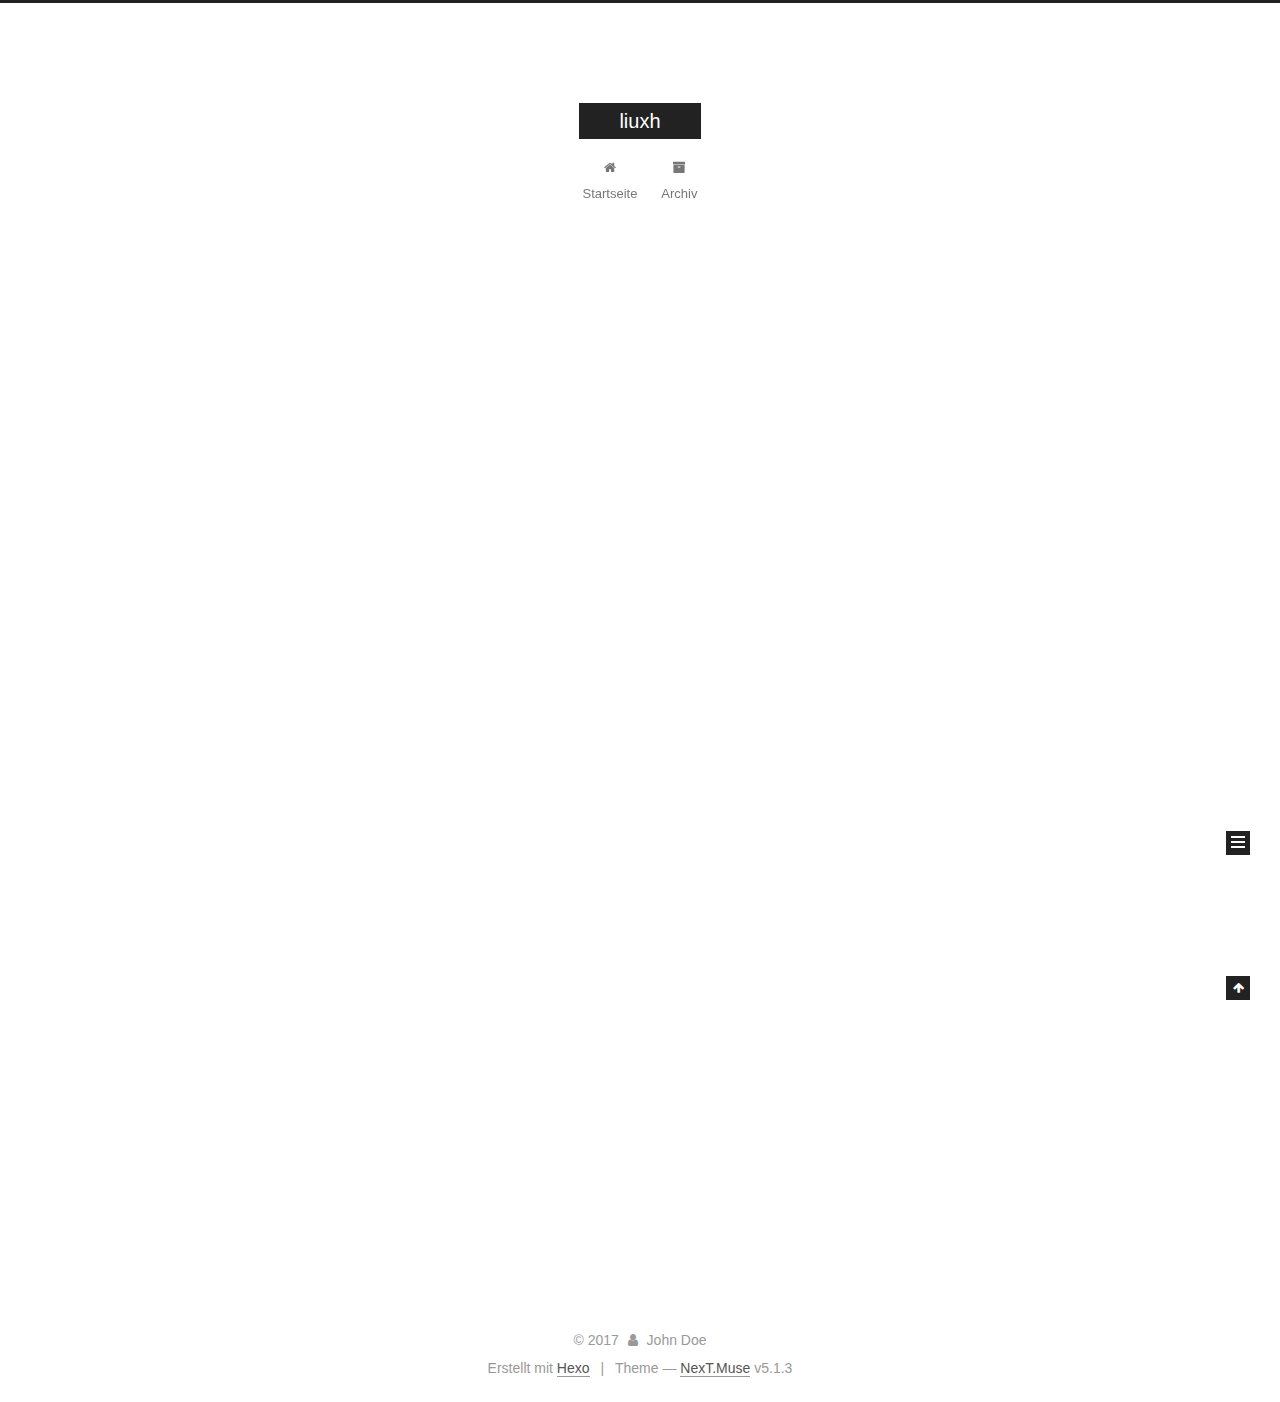
==== commit 65761f8f: "Site updated: 2017-10-25 18:05:50" ====
--- a/index.html
+++ b/index.html
@@ -80,11 +80,11 @@
 
 
 <meta property="og:type" content="website">
-<meta property="og:title" content="Hexo">
+<meta property="og:title" content="liuxh">
 <meta property="og:url" content="http://yoursite.com/index.html">
-<meta property="og:site_name" content="Hexo">
+<meta property="og:site_name" content="liuxh">
 <meta name="twitter:card" content="summary">
-<meta name="twitter:title" content="Hexo">
+<meta name="twitter:title" content="liuxh">
 
 
 
@@ -120,7 +120,7 @@
 
 
 
-  <title>Hexo</title>
+  <title>liuxh</title>
   
 
 
@@ -151,7 +151,7 @@
     <div class="custom-logo-site-title">
       <a href="/"  class="brand" rel="start">
         <span class="logo-line-before"><i></i></span>
-        <span class="site-title">Hexo</span>
+        <span class="site-title">liuxh</span>
         <span class="logo-line-after"><i></i></span>
       </a>
     </div>
@@ -237,7 +237,7 @@
     </span>
 
     <span hidden itemprop="publisher" itemscope itemtype="http://schema.org/Organization">
-      <meta itemprop="name" content="Hexo">
+      <meta itemprop="name" content="liuxh">
     </span>
 
     
--- a/css/main.css
+++ b/css/main.css
@@ -1822,7 +1822,7 @@
   width: 4px;
   height: 4px;
   border-radius: 50%;
-  background: #ffedff;
+  background: #9d74ff;
 }
 .links-of-blogroll {
   font-size: 13px;
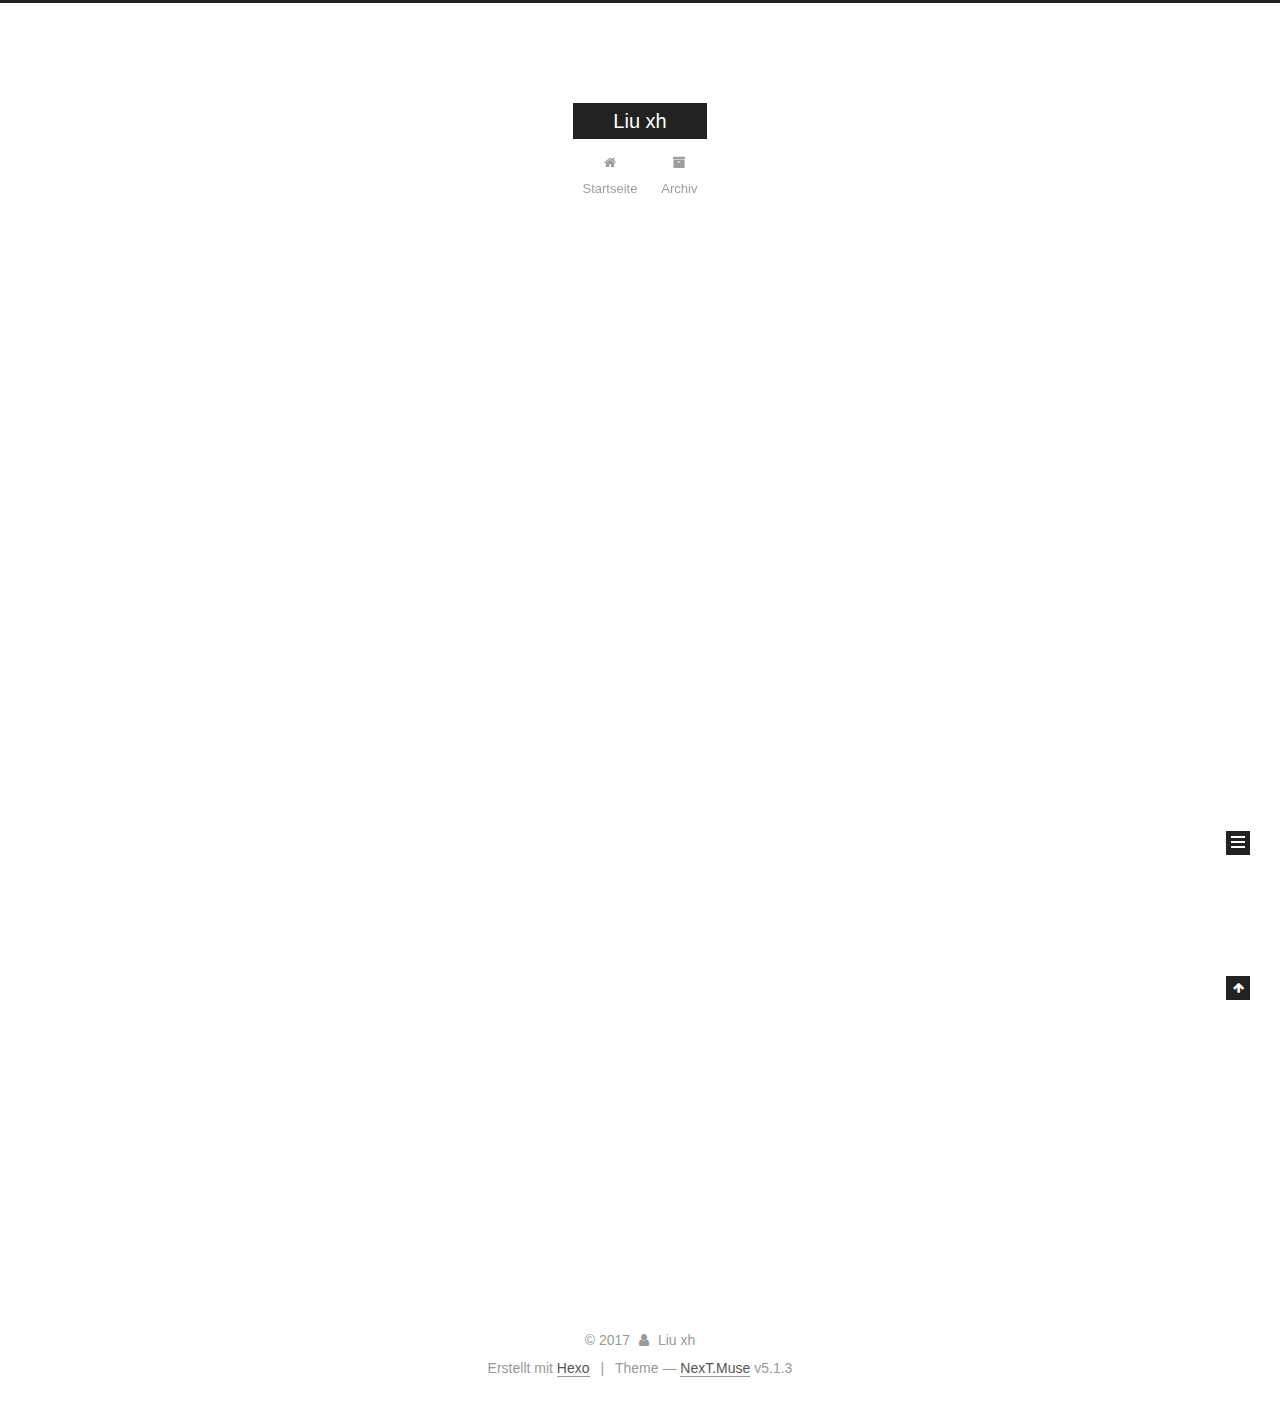
==== commit a4018820: "Site updated: 2017-10-25 18:29:44" ====
--- a/index.html
+++ b/index.html
@@ -79,12 +79,15 @@
 
 
 
+<meta name="description" content="所求不外乎心，所为。">
 <meta property="og:type" content="website">
-<meta property="og:title" content="liuxh">
+<meta property="og:title" content="Liu xh">
 <meta property="og:url" content="http://yoursite.com/index.html">
-<meta property="og:site_name" content="liuxh">
+<meta property="og:site_name" content="Liu xh">
+<meta property="og:description" content="所求不外乎心，所为。">
 <meta name="twitter:card" content="summary">
-<meta name="twitter:title" content="liuxh">
+<meta name="twitter:title" content="Liu xh">
+<meta name="twitter:description" content="所求不外乎心，所为。">
 
 
 
@@ -120,7 +123,7 @@
 
 
 
-  <title>liuxh</title>
+  <title>Liu xh</title>
   
 
 
@@ -151,7 +154,7 @@
     <div class="custom-logo-site-title">
       <a href="/"  class="brand" rel="start">
         <span class="logo-line-before"><i></i></span>
-        <span class="site-title">liuxh</span>
+        <span class="site-title">Liu xh</span>
         <span class="logo-line-after"><i></i></span>
       </a>
     </div>
@@ -231,13 +234,13 @@
     <link itemprop="mainEntityOfPage" href="http://yoursite.com/2017/10/25/hello-world/">
 
     <span hidden itemprop="author" itemscope itemtype="http://schema.org/Person">
-      <meta itemprop="name" content="John Doe">
+      <meta itemprop="name" content="Liu xh">
       <meta itemprop="description" content="">
       <meta itemprop="image" content="/images/avatar.gif">
     </span>
 
     <span hidden itemprop="publisher" itemscope itemtype="http://schema.org/Organization">
-      <meta itemprop="name" content="liuxh">
+      <meta itemprop="name" content="Liu xh">
     </span>
 
     
@@ -378,8 +381,8 @@
         <div class="site-overview">
           <div class="site-author motion-element" itemprop="author" itemscope itemtype="http://schema.org/Person">
             
-              <p class="site-author-name" itemprop="name">John Doe</p>
-              <p class="site-description motion-element" itemprop="description"></p>
+              <p class="site-author-name" itemprop="name">Liu xh</p>
+              <p class="site-description motion-element" itemprop="description">所求不外乎心，所为。</p>
           </div>
 
           <nav class="site-state motion-element">
@@ -436,7 +439,7 @@
   <span class="with-love">
     <i class="fa fa-user"></i>
   </span>
-  <span class="author" itemprop="copyrightHolder">John Doe</span>
+  <span class="author" itemprop="copyrightHolder">Liu xh</span>
 
   
 </div>
--- a/css/main.css
+++ b/css/main.css
@@ -1822,7 +1822,7 @@
   width: 4px;
   height: 4px;
   border-radius: 50%;
-  background: #9d74ff;
+  background: #f61fff;
 }
 .links-of-blogroll {
   font-size: 13px;
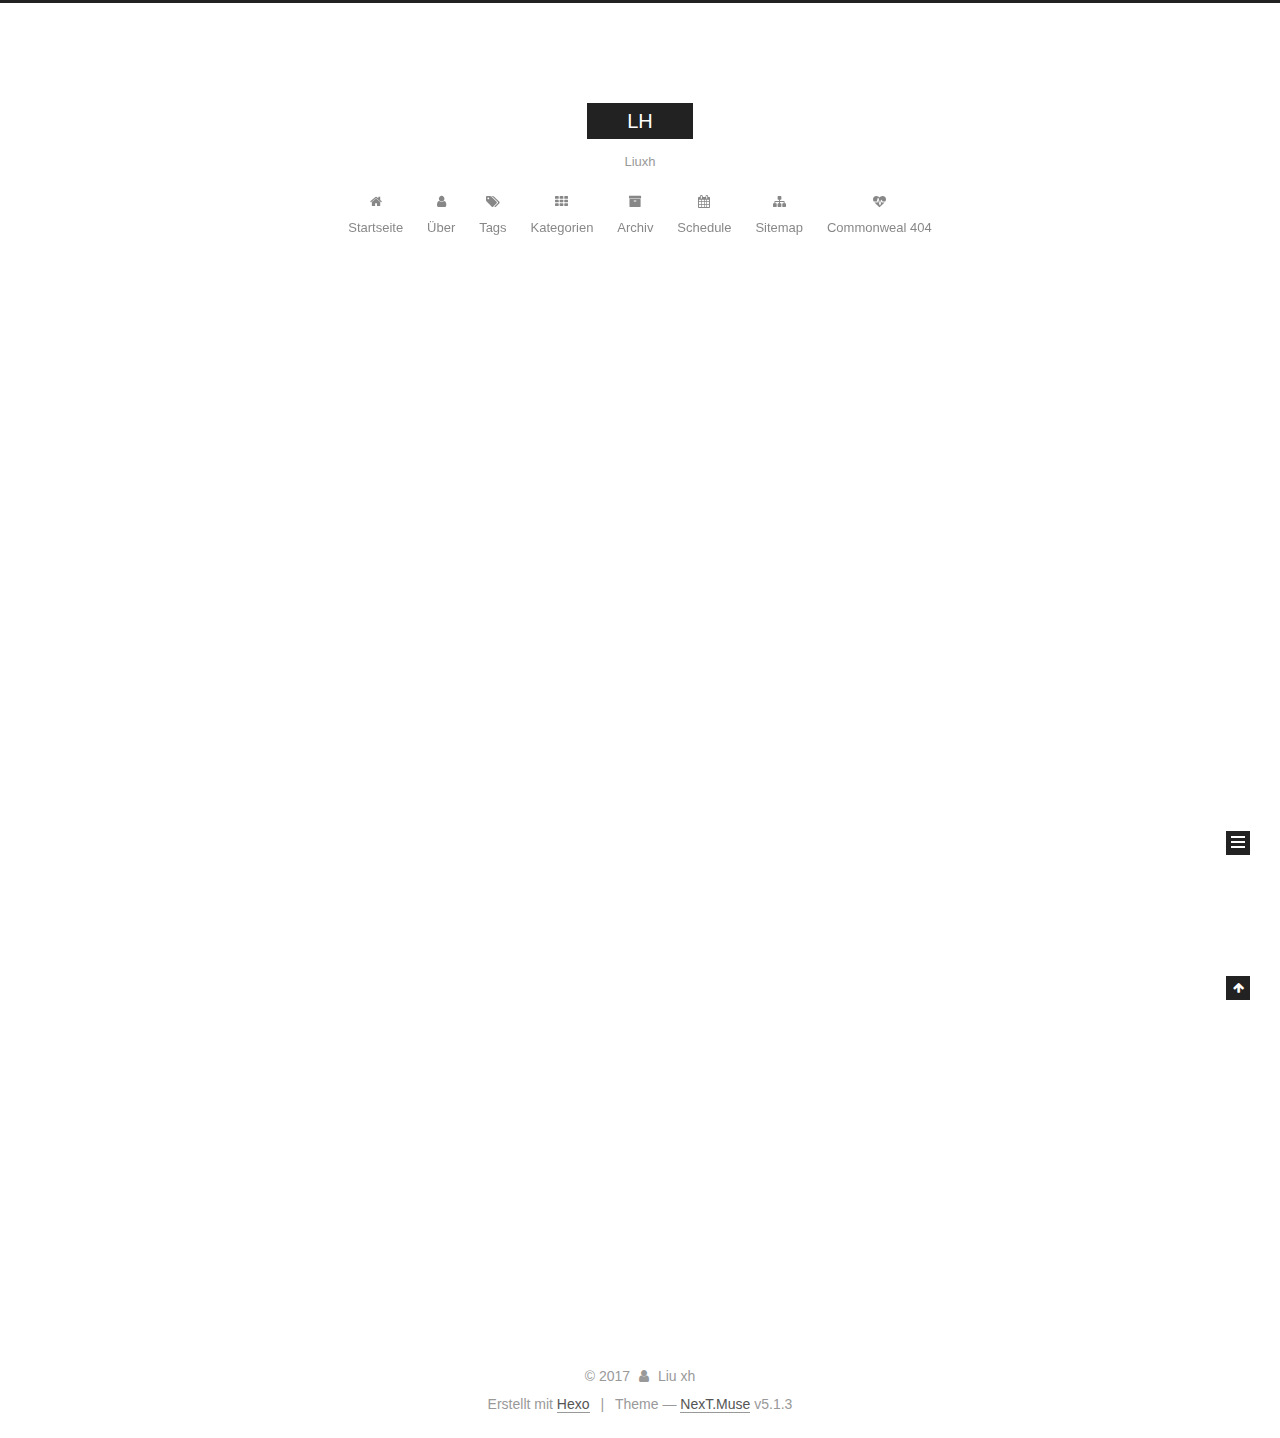
==== commit c09968db: "Site updated: 2017-10-25 21:36:34" ====
--- a/index.html
+++ b/index.html
@@ -81,12 +81,12 @@
 
 <meta name="description" content="所求不外乎心，所为。">
 <meta property="og:type" content="website">
-<meta property="og:title" content="Liu xh">
+<meta property="og:title" content="LH">
 <meta property="og:url" content="http://yoursite.com/index.html">
-<meta property="og:site_name" content="Liu xh">
+<meta property="og:site_name" content="LH">
 <meta property="og:description" content="所求不外乎心，所为。">
 <meta name="twitter:card" content="summary">
-<meta name="twitter:title" content="Liu xh">
+<meta name="twitter:title" content="LH">
 <meta name="twitter:description" content="所求不外乎心，所为。">
 
 
@@ -123,7 +123,7 @@
 
 
 
-  <title>Liu xh</title>
+  <title>LH</title>
   
 
 
@@ -154,12 +154,12 @@
     <div class="custom-logo-site-title">
       <a href="/"  class="brand" rel="start">
         <span class="logo-line-before"><i></i></span>
-        <span class="site-title">Liu xh</span>
+        <span class="site-title">LH</span>
         <span class="logo-line-after"><i></i></span>
       </a>
     </div>
       
-        <p class="site-subtitle"></p>
+        <p class="site-subtitle">Liuxh</p>
       
   </div>
 
@@ -189,12 +189,72 @@
         </li>
       
         
+        <li class="menu-item menu-item-about">
+          <a href="/about/" rel="section">
+            
+              <i class="menu-item-icon fa fa-fw fa-user"></i> <br />
+            
+            Über
+          </a>
+        </li>
+      
+        
+        <li class="menu-item menu-item-tags">
+          <a href="/tags/" rel="section">
+            
+              <i class="menu-item-icon fa fa-fw fa-tags"></i> <br />
+            
+            Tags
+          </a>
+        </li>
+      
+        
+        <li class="menu-item menu-item-categories">
+          <a href="/categories/" rel="section">
+            
+              <i class="menu-item-icon fa fa-fw fa-th"></i> <br />
+            
+            Kategorien
+          </a>
+        </li>
+      
+        
         <li class="menu-item menu-item-archives">
           <a href="/archives/" rel="section">
             
               <i class="menu-item-icon fa fa-fw fa-archive"></i> <br />
             
             Archiv
+          </a>
+        </li>
+      
+        
+        <li class="menu-item menu-item-schedule">
+          <a href="/schedule/" rel="section">
+            
+              <i class="menu-item-icon fa fa-fw fa-calendar"></i> <br />
+            
+            Schedule
+          </a>
+        </li>
+      
+        
+        <li class="menu-item menu-item-sitemap">
+          <a href="/sitemap.xml" rel="section">
+            
+              <i class="menu-item-icon fa fa-fw fa-sitemap"></i> <br />
+            
+            Sitemap
+          </a>
+        </li>
+      
+        
+        <li class="menu-item menu-item-commonweal">
+          <a href="/404/" rel="section">
+            
+              <i class="menu-item-icon fa fa-fw fa-heartbeat"></i> <br />
+            
+            Commonweal 404
           </a>
         </li>
       
@@ -240,7 +300,7 @@
     </span>
 
     <span hidden itemprop="publisher" itemscope itemtype="http://schema.org/Organization">
-      <meta itemprop="name" content="Liu xh">
+      <meta itemprop="name" content="LH">
     </span>
 
     
--- a/css/main.css
+++ b/css/main.css
@@ -1822,7 +1822,7 @@
   width: 4px;
   height: 4px;
   border-radius: 50%;
-  background: #f61fff;
+  background: #ffff71;
 }
 .links-of-blogroll {
   font-size: 13px;
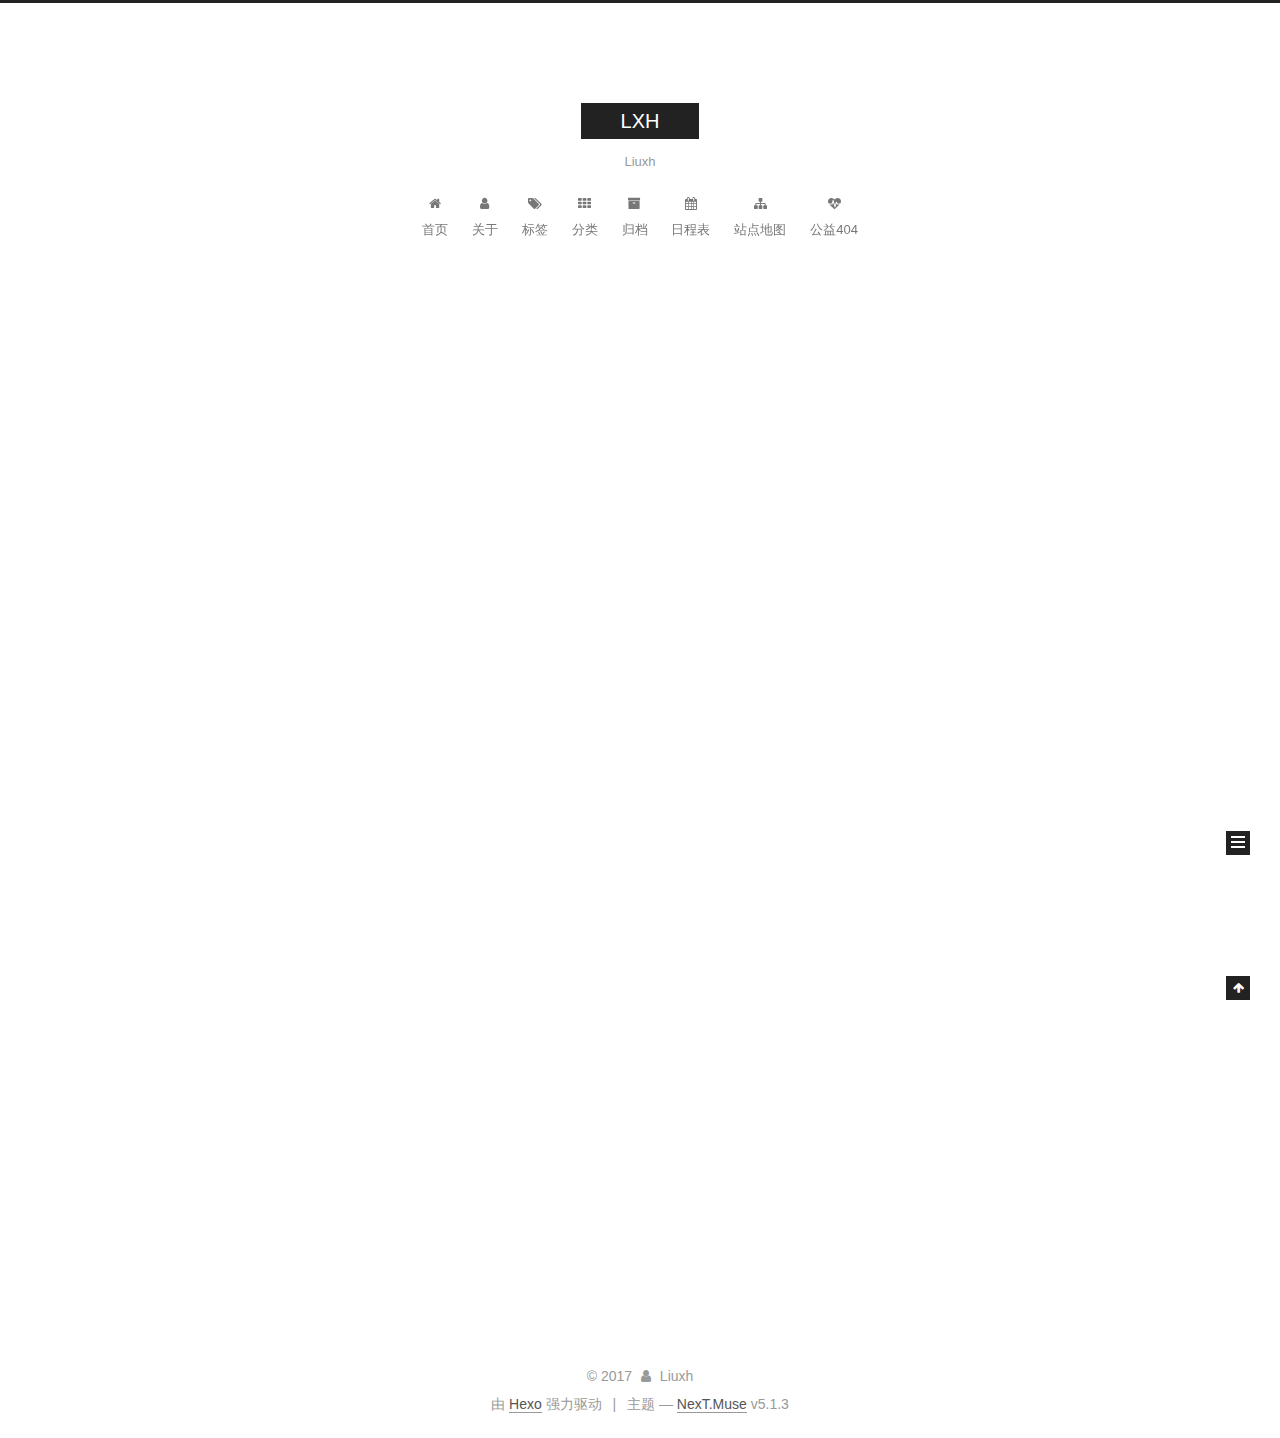
==== commit ff0bcfaf: "Site updated: 2017-10-26 10:43:59" ====
--- a/index.html
+++ b/index.html
@@ -5,7 +5,7 @@
   
 
 
-<html class="theme-next muse use-motion" lang="">
+<html class="theme-next muse use-motion" lang="zh-Hans">
 <head>
   <meta charset="UTF-8"/>
 <meta http-equiv="X-UA-Compatible" content="IE=edge" />
@@ -81,12 +81,13 @@
 
 <meta name="description" content="所求不外乎心，所为。">
 <meta property="og:type" content="website">
-<meta property="og:title" content="LH">
+<meta property="og:title" content="LXH">
 <meta property="og:url" content="http://yoursite.com/index.html">
-<meta property="og:site_name" content="LH">
+<meta property="og:site_name" content="LXH">
 <meta property="og:description" content="所求不外乎心，所为。">
+<meta property="og:locale" content="zh-Hans">
 <meta name="twitter:card" content="summary">
-<meta name="twitter:title" content="LH">
+<meta name="twitter:title" content="LXH">
 <meta name="twitter:description" content="所求不外乎心，所为。">
 
 
@@ -103,7 +104,7 @@
     motion: {"enable":true,"async":false,"transition":{"post_block":"fadeIn","post_header":"slideDownIn","post_body":"slideDownIn","coll_header":"slideLeftIn","sidebar":"slideUpIn"}},
     duoshuo: {
       userId: '0',
-      author: 'Author'
+      author: '博主'
     },
     algolia: {
       applicationID: '',
@@ -123,7 +124,7 @@
 
 
 
-  <title>LH</title>
+  <title>LXH</title>
   
 
 
@@ -135,7 +136,7 @@
 
 </head>
 
-<body itemscope itemtype="http://schema.org/WebPage" lang="">
+<body itemscope itemtype="http://schema.org/WebPage" lang="zh-Hans">
 
   
   
@@ -154,7 +155,7 @@
     <div class="custom-logo-site-title">
       <a href="/"  class="brand" rel="start">
         <span class="logo-line-before"><i></i></span>
-        <span class="site-title">LH</span>
+        <span class="site-title">LXH</span>
         <span class="logo-line-after"><i></i></span>
       </a>
     </div>
@@ -184,7 +185,7 @@
             
               <i class="menu-item-icon fa fa-fw fa-home"></i> <br />
             
-            Startseite
+            首页
           </a>
         </li>
       
@@ -194,7 +195,7 @@
             
               <i class="menu-item-icon fa fa-fw fa-user"></i> <br />
             
-            Über
+            关于
           </a>
         </li>
       
@@ -204,7 +205,7 @@
             
               <i class="menu-item-icon fa fa-fw fa-tags"></i> <br />
             
-            Tags
+            标签
           </a>
         </li>
       
@@ -214,7 +215,7 @@
             
               <i class="menu-item-icon fa fa-fw fa-th"></i> <br />
             
-            Kategorien
+            分类
           </a>
         </li>
       
@@ -224,7 +225,7 @@
             
               <i class="menu-item-icon fa fa-fw fa-archive"></i> <br />
             
-            Archiv
+            归档
           </a>
         </li>
       
@@ -234,7 +235,7 @@
             
               <i class="menu-item-icon fa fa-fw fa-calendar"></i> <br />
             
-            Schedule
+            日程表
           </a>
         </li>
       
@@ -244,7 +245,7 @@
             
               <i class="menu-item-icon fa fa-fw fa-sitemap"></i> <br />
             
-            Sitemap
+            站点地图
           </a>
         </li>
       
@@ -254,7 +255,7 @@
             
               <i class="menu-item-icon fa fa-fw fa-heartbeat"></i> <br />
             
-            Commonweal 404
+            公益404
           </a>
         </li>
       
@@ -294,13 +295,13 @@
     <link itemprop="mainEntityOfPage" href="http://yoursite.com/2017/10/25/hello-world/">
 
     <span hidden itemprop="author" itemscope itemtype="http://schema.org/Person">
-      <meta itemprop="name" content="Liu xh">
+      <meta itemprop="name" content="Liuxh">
       <meta itemprop="description" content="">
-      <meta itemprop="image" content="/images/avatar.gif">
+      <meta itemprop="image" content="/images/avatar.jpg">
     </span>
 
     <span hidden itemprop="publisher" itemscope itemtype="http://schema.org/Organization">
-      <meta itemprop="name" content="LH">
+      <meta itemprop="name" content="LXH">
     </span>
 
     
@@ -320,9 +321,9 @@
                 <i class="fa fa-calendar-o"></i>
               </span>
               
-                <span class="post-meta-item-text">Veröffentlicht am</span>
+                <span class="post-meta-item-text">发表于</span>
               
-              <time title="Post created" itemprop="dateCreated datePublished" datetime="2017-10-25T15:08:51+08:00">
+              <time title="创建于" itemprop="dateCreated datePublished" datetime="2017-10-25T15:08:51+08:00">
                 2017-10-25
               </time>
             
@@ -441,7 +442,11 @@
         <div class="site-overview">
           <div class="site-author motion-element" itemprop="author" itemscope itemtype="http://schema.org/Person">
             
-              <p class="site-author-name" itemprop="name">Liu xh</p>
+              <img class="site-author-image" itemprop="image"
+                src="/images/avatar.jpg"
+                alt="Liuxh" />
+            
+              <p class="site-author-name" itemprop="name">Liuxh</p>
               <p class="site-description motion-element" itemprop="description">所求不外乎心，所为。</p>
           </div>
 
@@ -453,7 +458,7 @@
                 <a href="/archives/">
               
                   <span class="site-state-item-count">1</span>
-                  <span class="site-state-item-name">Artikel</span>
+                  <span class="site-state-item-name">日志</span>
                 </a>
               </div>
             
@@ -499,13 +504,13 @@
   <span class="with-love">
     <i class="fa fa-user"></i>
   </span>
-  <span class="author" itemprop="copyrightHolder">Liu xh</span>
+  <span class="author" itemprop="copyrightHolder">Liuxh</span>
 
   
 </div>
 
 
-  <div class="powered-by">Erstellt mit  <a class="theme-link" target="_blank" href="https://hexo.io">Hexo</a></div>
+  <div class="powered-by">由 <a class="theme-link" target="_blank" href="https://hexo.io">Hexo</a> 强力驱动</div>
 
 
 
@@ -513,7 +518,7 @@
 
 
 
-  <div class="theme-info">Theme &mdash; <a class="theme-link" target="_blank" href="https://github.com/iissnan/hexo-theme-next">NexT.Muse</a> v5.1.3</div>
+  <div class="theme-info">主题 &mdash; <a class="theme-link" target="_blank" href="https://github.com/iissnan/hexo-theme-next">NexT.Muse</a> v5.1.3</div>
 
 
 
--- a/css/main.css
+++ b/css/main.css
@@ -1822,7 +1822,7 @@
   width: 4px;
   height: 4px;
   border-radius: 50%;
-  background: #ffff71;
+  background: #bfff58;
 }
 .links-of-blogroll {
   font-size: 13px;
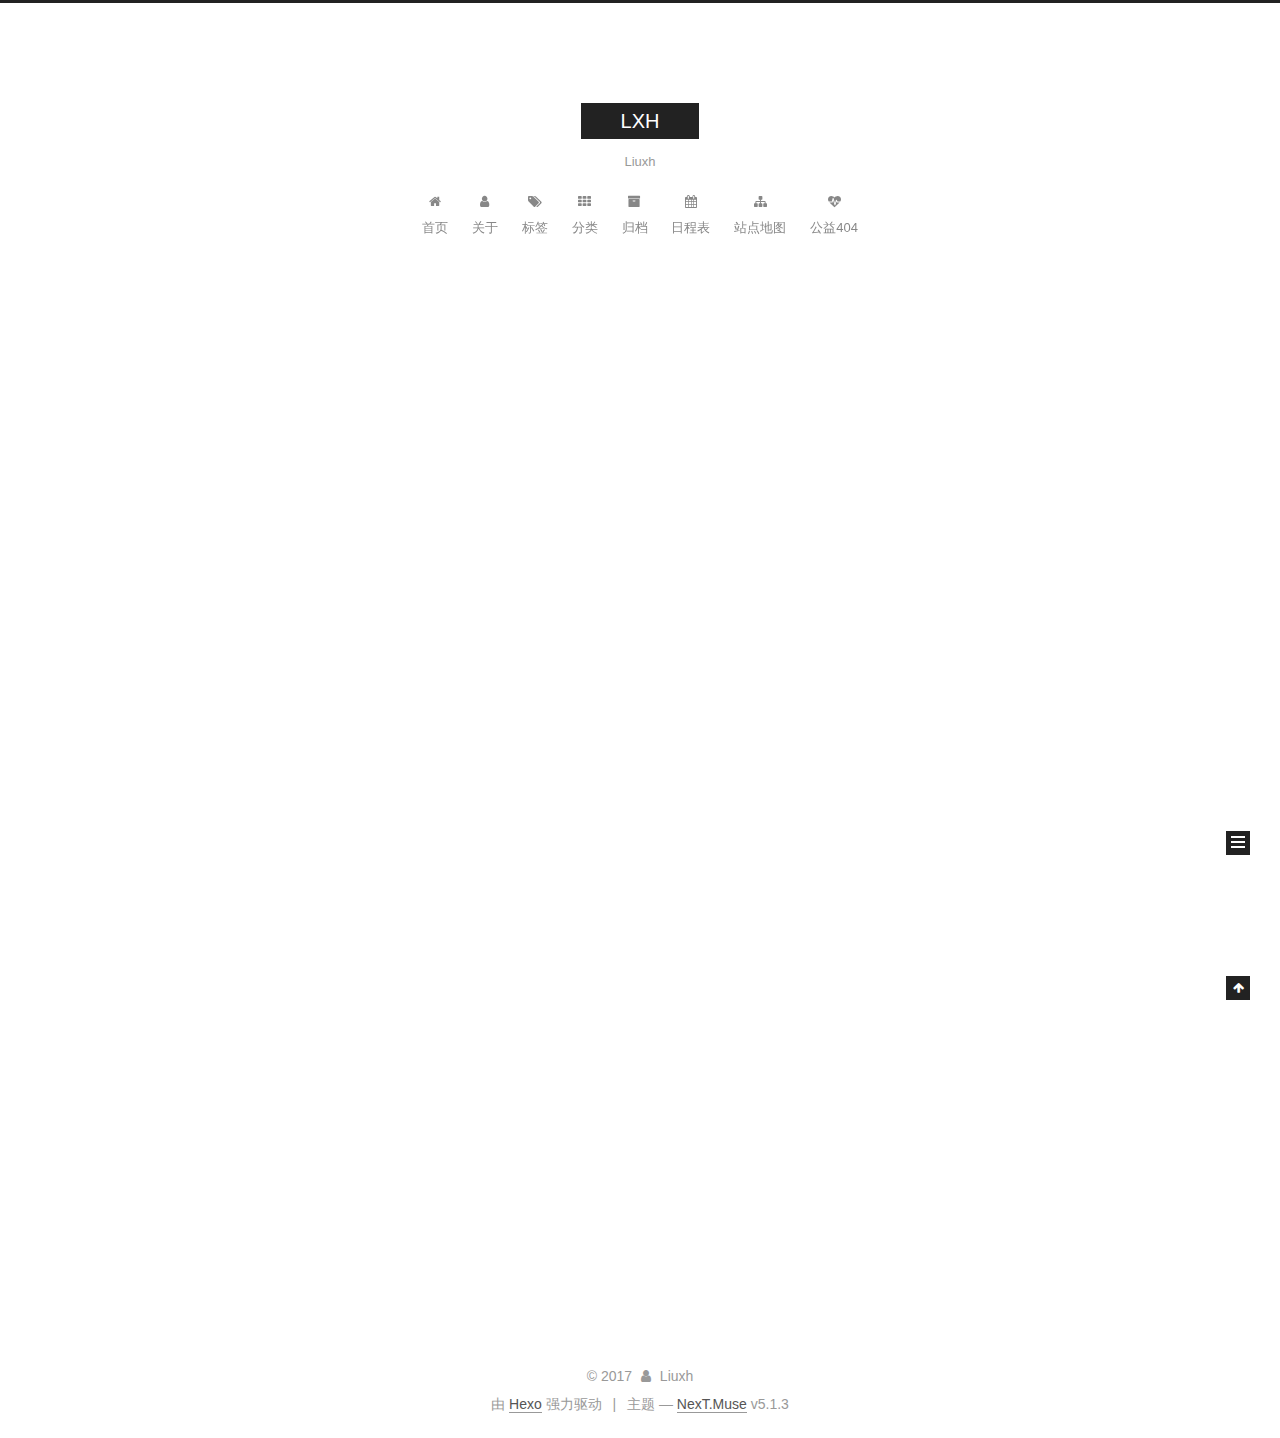
==== commit 9ca740fa: "Site updated: 2017-10-26 10:55:32" ====
--- a/index.html
+++ b/index.html
@@ -98,7 +98,7 @@
     root: '/',
     scheme: 'Muse',
     version: '5.1.3',
-    sidebar: {"position":"left","display":"post","offset":12,"b2t":false,"scrollpercent":false,"onmobile":false},
+    sidebar: {"position":"left","display":"always","offset":12,"b2t":false,"scrollpercent":false,"onmobile":false},
     fancybox: true,
     tabs: true,
     motion: {"enable":true,"async":false,"transition":{"post_block":"fadeIn","post_header":"slideDownIn","post_body":"slideDownIn","coll_header":"slideLeftIn","sidebar":"slideUpIn"}},
--- a/css/main.css
+++ b/css/main.css
@@ -1822,7 +1822,7 @@
   width: 4px;
   height: 4px;
   border-radius: 50%;
-  background: #bfff58;
+  background: #0b88ff;
 }
 .links-of-blogroll {
   font-size: 13px;
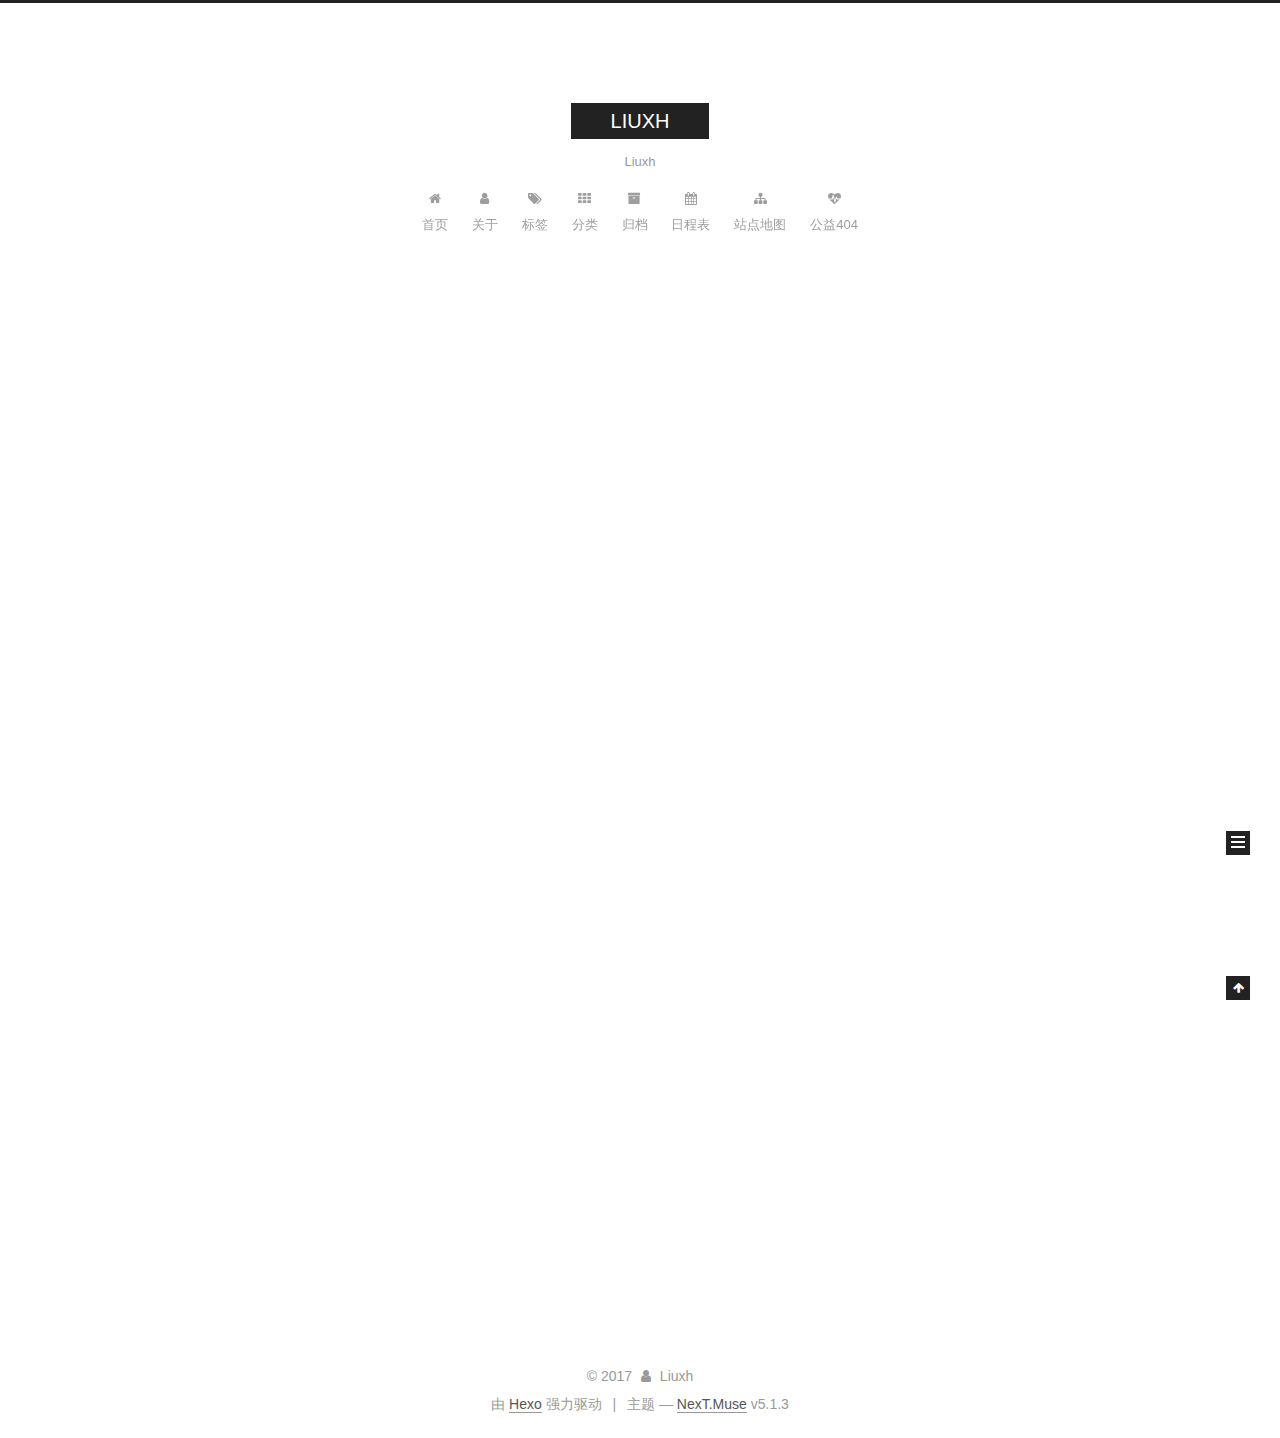
==== commit e7f163da: "Site updated: 2017-10-26 20:32:26" ====
--- a/index.html
+++ b/index.html
@@ -81,13 +81,13 @@
 
 <meta name="description" content="所求不外乎心，所为。">
 <meta property="og:type" content="website">
-<meta property="og:title" content="LXH">
+<meta property="og:title" content="LIUXH">
 <meta property="og:url" content="http://yoursite.com/index.html">
-<meta property="og:site_name" content="LXH">
+<meta property="og:site_name" content="LIUXH">
 <meta property="og:description" content="所求不外乎心，所为。">
 <meta property="og:locale" content="zh-Hans">
 <meta name="twitter:card" content="summary">
-<meta name="twitter:title" content="LXH">
+<meta name="twitter:title" content="LIUXH">
 <meta name="twitter:description" content="所求不外乎心，所为。">
 
 
@@ -124,7 +124,7 @@
 
 
 
-  <title>LXH</title>
+  <title>LIUXH</title>
   
 
 
@@ -155,7 +155,7 @@
     <div class="custom-logo-site-title">
       <a href="/"  class="brand" rel="start">
         <span class="logo-line-before"><i></i></span>
-        <span class="site-title">LXH</span>
+        <span class="site-title">LIUXH</span>
         <span class="logo-line-after"><i></i></span>
       </a>
     </div>
@@ -301,7 +301,7 @@
     </span>
 
     <span hidden itemprop="publisher" itemscope itemtype="http://schema.org/Organization">
-      <meta itemprop="name" content="LXH">
+      <meta itemprop="name" content="LIUXH">
     </span>
 
     
--- a/css/main.css
+++ b/css/main.css
@@ -1822,7 +1822,7 @@
   width: 4px;
   height: 4px;
   border-radius: 50%;
-  background: #0b88ff;
+  background: #bd794f;
 }
 .links-of-blogroll {
   font-size: 13px;
